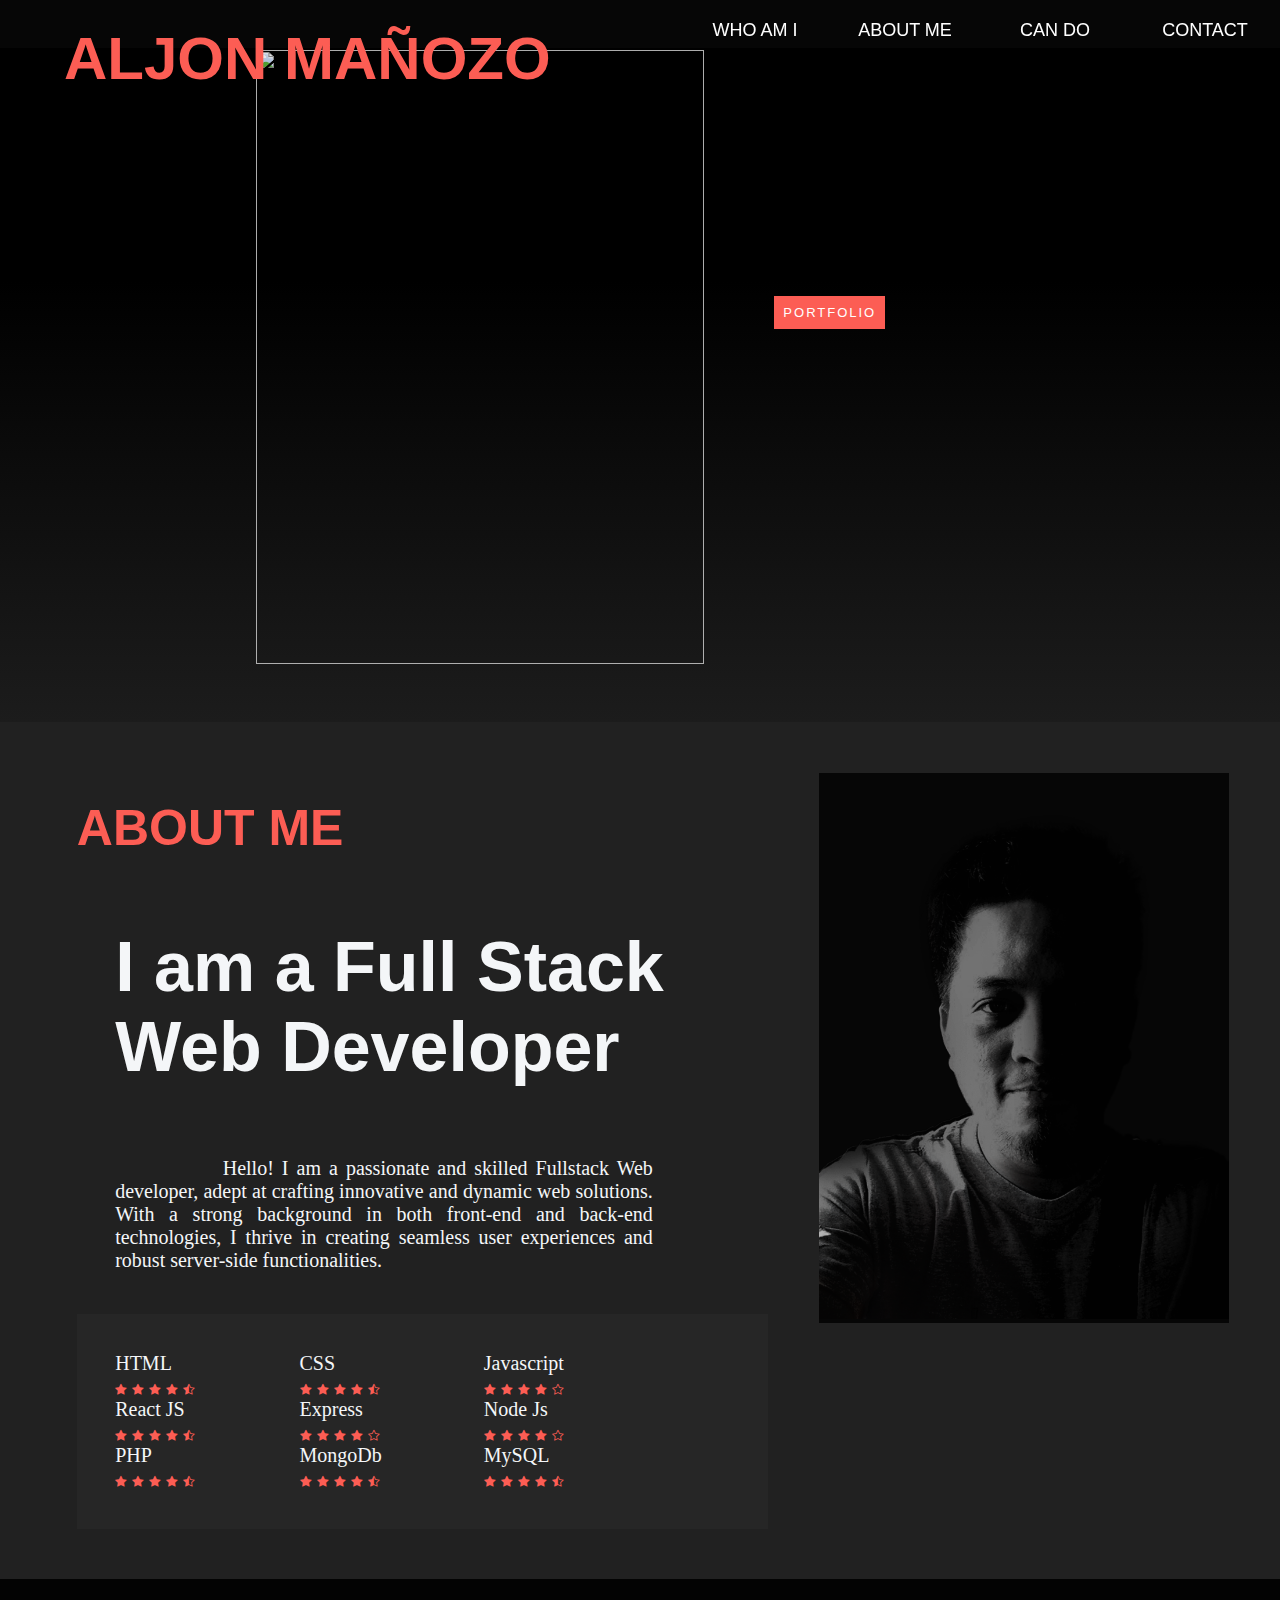
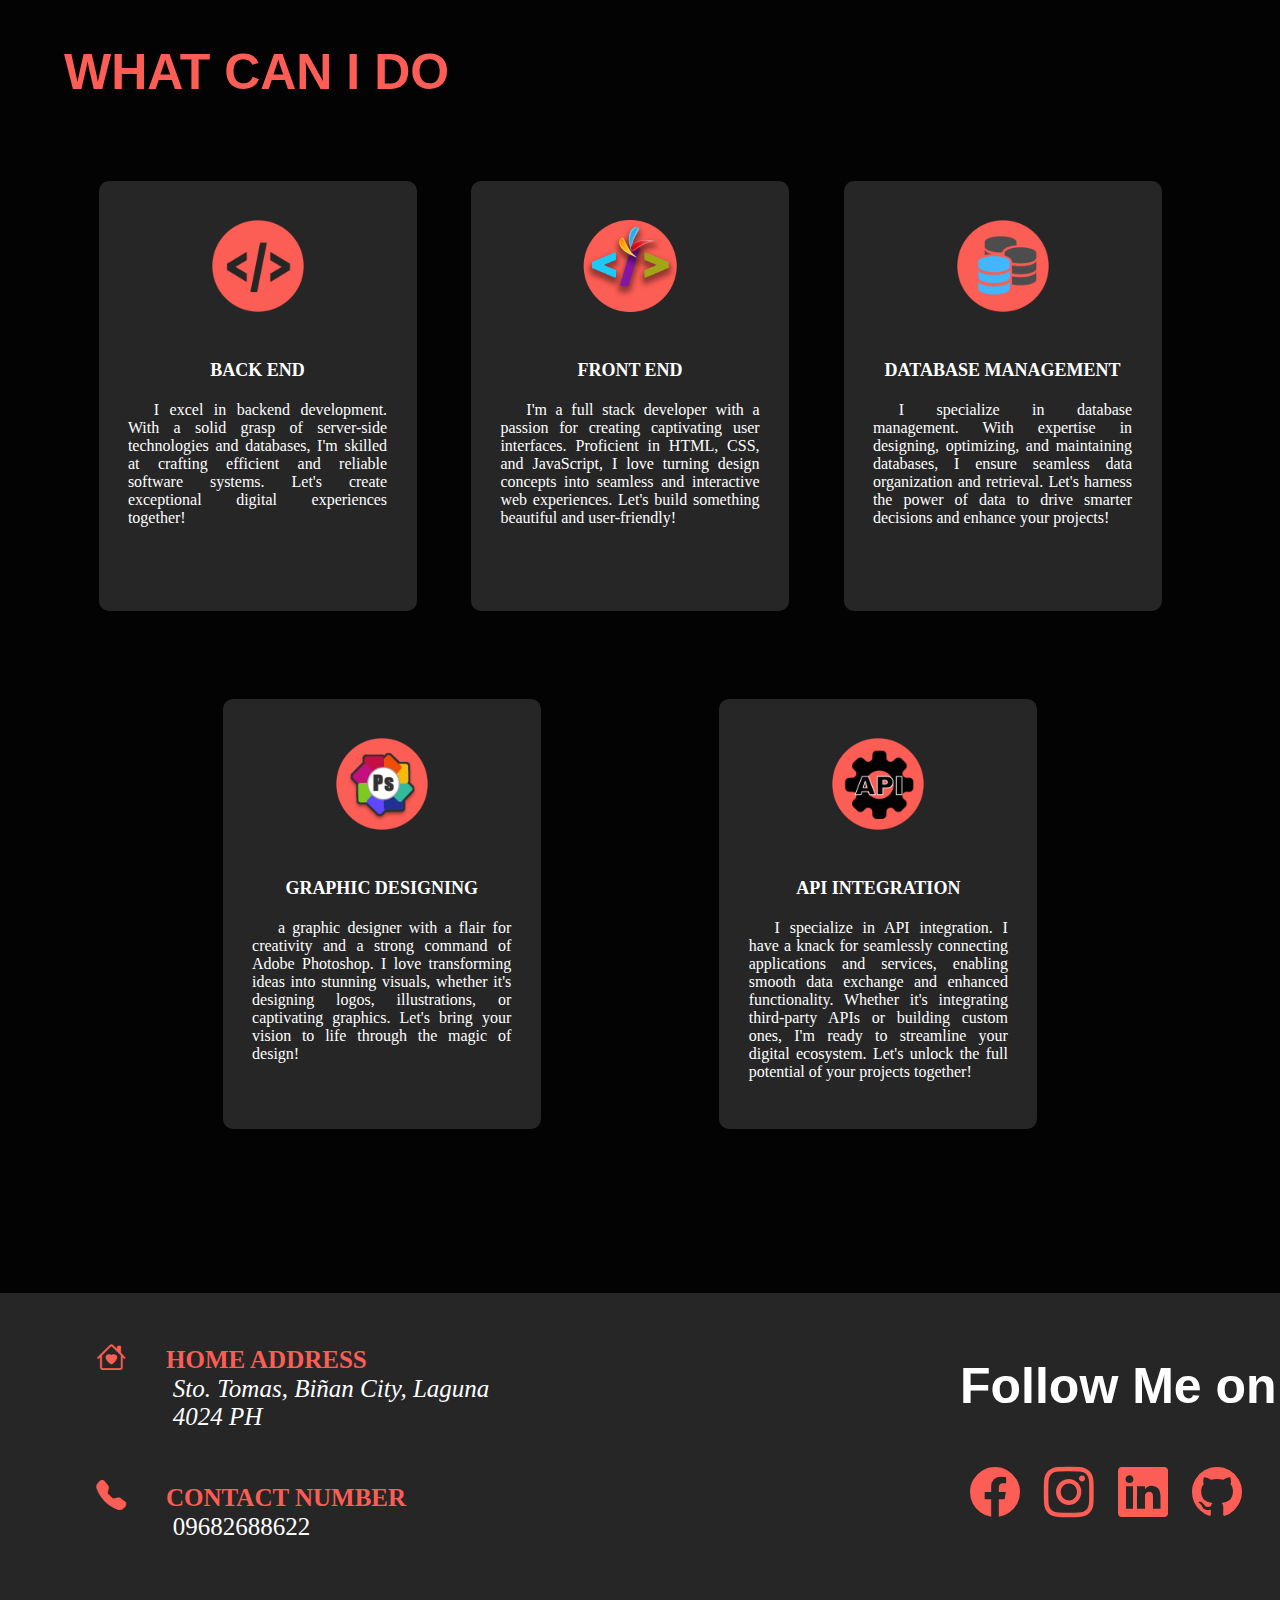
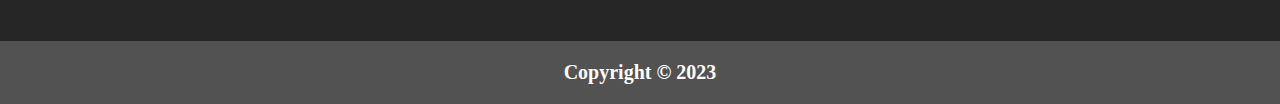
==== index.html @ 03015ded "Update index.html" ====
<!DOCTYPE html>
<html lang="en">
<head>
    <meta charset="UTF-8">
    <meta name="viewport" content="width=device-width, initial-scale=1.0">
    <title>Aljon Mañozo</title>
    <link rel="stylesheet" href="./css/styles.css">
    <link rel="stylesheet" href="./css/styles2.css">
    <link href="https://cdn.jsdelivr.net/npm/bootstrap@5.3.1/dist/css/bootstrap.min.css" rel="stylesheet" integrity="sha384-4bw+/aepP/YC94hEpVNVgiZdgIC5+VKNBQNGCHeKRQN+PtmoHDEXuppvnDJzQIu9" crossorigin="anonymous">
   <link rel="stylesheet" href="https://cdn.jsdelivr.net/npm/bootstrap-icons@1.10.5/font/bootstrap-icons.css">
    

</head>
<body>
    <script src="https://cdn.jsdelivr.net/npm/bootstrap@5.3.1/dist/js/bootstrap.bundle.min.js" integrity="sha384-HwwvtgBNo3bZJJLYd8oVXjrBZt8cqVSpeBNS5n7C8IVInixGAoxmnlMuBnhbgrkm" crossorigin="anonymous"></script>

    <div class="Main">
        
        <header>
            <div class="TextLogo"><h1>ALJON MAÑOZO</h1></div>
            <div class="navlink"><a href="#Contact"><center>CONTACT</center></a></div>
            <div class="navlink"><a href="#Skills"><center>CAN DO</center></a></div>
            <div class="navlink"><a href="#AboutMe"><center>ABOUT ME</center></a></div>
            <div class="navlink"><a href="#Home"><center>WHO AM I</center></a></div>

        </header>
        <div class="ContentCon">

          <!----------------------------- HOME CONTENT---------------------------->
            <div id="Home" class="Content Box1">
                <div class="ProfilePic"><img src="./image/intro.png" alt=""></div>
                <div class="GreetingBox">
                    <div class="GreetContent">
                        <div class="greet">YOW! I AM</div>
                        <div class="name">ALJON</div>
                        <div class="profession"><strong>FULL STACK</strong> <br>WEB DEVELOPER</div>
                        <div class="PortfolioBut"><a href="#" ><center>PORTFOLIO</center></a></div>
                    </div>
                </div>

            </div>
            <!----------------------------- ABOUT CONTENT---------------------------->
            <div id="AboutMe" class="Content Box2">
                <div class="AboutBox1">
                    <h2>ABOUT ME</h2>
                    <h3>I am a Full Stack <br> Web Developer</h3>
                    <p>
                        Hello! I am a passionate and skilled Fullstack Web developer, adept at crafting innovative and dynamic web solutions. 
                        With a strong background in both front-end and back-end technologies, I thrive in creating seamless user experiences 
                        and robust server-side functionalities.
                        <br><br>
                    </p>
                    <div class="SkillRatings">
                        <div class="SkillBox">
                            <div class="SkillName">HTML</div>
                            <div class="SkillRate">
                                <i class="bi bi-star-fill"></i>
                                <i class="bi bi-star-fill"></i>
                                <i class="bi bi-star-fill"></i>
                                <i class="bi bi-star-fill"></i>
                                <i class="bi bi-star-half"></i>
                            </div>
                        </div>
                        <div class="SkillBox">
                            <div class="SkillName">CSS</div>
                            <div class="SkillRate">
                                <i class="bi bi-star-fill"></i>
                                <i class="bi bi-star-fill"></i>
                                <i class="bi bi-star-fill"></i>
                                <i class="bi bi-star-fill"></i>
                                <i class="bi bi-star-half"></i>
                            </div>
                        </div>
                        <div class="SkillBox">
                            <div class="SkillName">Javascript</div>
                            <div class="SkillRate">
                                <i class="bi bi-star-fill"></i>
                                <i class="bi bi-star-fill"></i>
                                <i class="bi bi-star-fill"></i>
                                <i class="bi bi-star-fill"></i>
                                <i class="bi bi-star"></i>
                            </div>
                        </div>
                        <div class="SkillBox">
                            <div class="SkillName">React JS</div>
                            <div class="SkillRate">
                                <i class="bi bi-star-fill"></i>
                                <i class="bi bi-star-fill"></i>
                                <i class="bi bi-star-fill"></i>
                                <i class="bi bi-star-fill"></i>
                                <i class="bi bi-star-half"></i>
                            </div>
                        </div>
                        <div class="SkillBox">
                            <div class="SkillName">Express</div>
                            <div class="SkillRate">
                                <i class="bi bi-star-fill"></i>
                                <i class="bi bi-star-fill"></i>
                                <i class="bi bi-star-fill"></i>
                                <i class="bi bi-star-fill"></i>
                                <i class="bi bi-star"></i>
                            </div>
                        </div>
                        <div class="SkillBox">
                            <div class="SkillName">Node Js</div>
                            <div class="SkillRate">
                                <i class="bi bi-star-fill"></i>
                                <i class="bi bi-star-fill"></i>
                                <i class="bi bi-star-fill"></i>
                                <i class="bi bi-star-fill"></i>
                                <i class="bi bi-star"></i>
                            </div>
                        </div>
                        <div class="SkillBox">
                            <div class="SkillName">PHP</div>
                            <div class="SkillRate">
                                <i class="bi bi-star-fill"></i>
                                <i class="bi bi-star-fill"></i>
                                <i class="bi bi-star-fill"></i>
                                <i class="bi bi-star-fill"></i>
                                <i class="bi bi-star-half"></i>
                            </div>
                        </div>
                        <div class="SkillBox">
                            <div class="SkillName">MongoDb</div>
                            <div class="SkillRate">
                                <i class="bi bi-star-fill"></i>
                                <i class="bi bi-star-fill"></i>
                                <i class="bi bi-star-fill"></i>
                                <i class="bi bi-star-fill"></i>
                                <i class="bi bi-star-half"></i>
                            </div>
                        </div>
                        <div class="SkillBox">
                            <div class="SkillName">MySQL</div>
                            <div class="SkillRate">
                                <i class="bi bi-star-fill"></i>
                                <i class="bi bi-star-fill"></i>
                                <i class="bi bi-star-fill"></i>
                                <i class="bi bi-star-fill"></i>
                                <i class="bi bi-star-half"></i>
                            </div>
                        </div>

                    </div>
                </div>

           <!----------------------------- ABOUT PHOTO CONTENT---------------------------->
                <div class="AboutBox2">
                    <div class="AboutPhoto">
                        <img src="./image/Profile3.png" alt="">

                    </div>
                </div>
           <!-----------------------------CAN DO CONTENT---------------------------->
            </div>
            <div id="Skills" class="Content Box3">
              <div class="ConLabel"><h2>WHAT CAN I DO</h2></div>
                <div class="CanDoMainBox">
                   
                    <div class="CanDoContent">

                        <div class="CanDoBox hover-rotate"> 
                            
                            <div class="CanDoImage">
                               <center><img src="./image/DevLogo.png" alt=""></center>
                            </div>
                            <div class="CanDoDescription">
                                <div class="Legend"><center>BACK END</center></div>
                                <p> I excel in backend development. With a solid grasp of 
                                    server-side technologies and databases, I'm skilled at crafting efficient and reliable 
                                    software systems. Let's create exceptional digital experiences together!
                                </p>
                            </div>
                        </div>
                       
                        
                        <div class="CanDoBox hover-rotate"> 
                            
                            <div class="CanDoImage">
                               <center><img src="./image/DesignLogo.png" alt=""></center>
                            </div>
                            <div class="CanDoDescription">
                                <div class="Legend"><center>FRONT END</center></div>
                                <p>I'm a full stack developer with a passion for 
                                    creating captivating user interfaces. Proficient in HTML, CSS, and JavaScript, 
                                    I love turning design concepts into seamless and interactive web experiences. 
                                    Let's build something beautiful and user-friendly! 
                                </p>
                            </div>
                        </div>

                        
                        <div class="CanDoBox hover-rotate"> 
                            
                            <div class="CanDoImage">
                               <center><img src="./image/DatabaseLogo.png" alt=""></center>
                            </div>
                            <div class="CanDoDescription">
                                <div class="Legend"><center>DATABASE MANAGEMENT</center></div>
                                <p> I specialize in database management. With expertise in designing, 
                                    optimizing, and maintaining databases, I ensure seamless data organization 
                                    and retrieval. Let's harness the power of data to drive smarter decisions 
                                    and enhance your projects!
                                </p>
                            </div>
                        </div>
                        
                        <div class="CanDoBox hover-rotate"> 
                            
                            <div class="CanDoImage">
                               <center><img src="./image/GraphicLogo.png" alt=""></center>
                            </div>
                            <div class="CanDoDescription">
                                <div class="Legend"><center>GRAPHIC DESIGNING</center></div>
                                <p>a graphic designer with a flair for creativity and a strong command 
                                    of Adobe Photoshop. I love transforming ideas into stunning visuals, 
                                    whether it's designing logos, illustrations, or captivating graphics. 
                                    Let's bring your vision to life through the magic of design! 
                                </p>
                            </div>
                        </div>

                        
                        <div class="CanDoBox hover-rotate"> 
                            
                            <div class="CanDoImage">
                               <center><img src="./image/API-LOGO.png" alt=""></center>
                            </div>
                            <div class="CanDoDescription">
                                <div class="Legend"><center>API INTEGRATION</center></div>
                                <p>I specialize in API integration. I have a knack for seamlessly connecting 
                                    applications and services, enabling smooth data exchange and enhanced 
                                    functionality. Whether it's integrating third-party APIs or building 
                                    custom ones, I'm ready to streamline your digital ecosystem. Let's unlock 
                                    the full potential of your projects together!
                                </p>
                            </div>
                        </div>
                    
                    </div>
                </div>

            </div>


         <!----------------------------- CONTACT CONTENT---------------------------->
            <div id="Contact" class="Content Box4">
                <div class="ContactBox1">
                    <div class="ContactAddBox">
                        <div class="HomeAddBox">
                            <div class="HomeIcon"><i class="bi bi-house-heart"></i><strong>HOME ADDRESS</strong></div>
                            <div class="HomeDetails"><em>Sto. Tomas, Biñan City, Laguna  <br>4024 PH</em></div>
                    
                        </div>
                        <div class="ContactNumBox">
                            <div class="NumIcon"><i class="bi bi-telephone-fill"></i><strong>CONTACT NUMBER</strong></div>
                            <div class="NumDetails">09682688622</div>
                        </div>
                    </div>

                </div>
                
                <div class="ContactBox2">
                    <div class="FollowBox"> <h3>Follow Me on </h3></div>
                    <div class="ContactLogoBox">  
                        <a href="#"><i class="conlogo bi bi-facebook"></i></a>
                        <a href="#"><i class="conlogo bi bi-instagram"></i></a>
                        <a href="#"><i class="conlogo bi bi-linkedin"></i></a>
                        <a href="#"><i class="conlogo bi bi-github"></i></a>
                    </div>  

                </div>

            </div>
           
        </div>


        <!---------------------------- FOOTER CONTENT--------------------------->
        <footer>
            <center>Copyright &copy 2023</center>
        </footer>
    </div>


    
</body>
</html>
---- css/styles.css ----
:root{
    --darkblack: #060606;
    --black: #212121;
    --darkgray: #525252;
    --blue: #0a6aba;
    --blue2: #208dfb;
    --redorange: #FC5D54;
}
body{
    margin: 0;
}
.Main{
    margin: 0;
}

/* navigation Here */

@media screen and (max-width: 1500px){
    
    .navlink a {
        font-size: 18px !important;
    }
}


@media screen and (max-width: 800px){
    
    .TextLogo p{
        margin-top: 15% !important;
}
    .TextLogo{
        font-size: 20px !important;
    } 
    .navlink{
        width: 100px !important;
    }
    .navlink a {
        font-size: 14px !important;
    }
}
header{
    background-color: var(--darkblack);
    width: 100%;
    height: 3.5vw;
    position: fixed;
    min-height: 48px;
    z-index: 1
}

.navlink{
    float: right;
    width: 150px;
    margin-top: 20px;
}
.navlink a{
    font-size: 1vw;
    text-decoration: none;
    color: white;
    font-family: 'Franklin Gothic Medium', 'Arial Narrow', Arial, sans-serif;
}
.navlink a:hover{
    color: var(--redorange);
}

.TextLogo{
    float: left;
    color: var(--redorange);
    font-family: 'Franklin Gothic Medium', 'Arial Narrow', Arial, sans-serif;
    height: 100%;
    margin-left: 5%;
    font-size: 30px;
}

.TextLogo h1{
    margin-top: 5%;
}



/* Content Here*/
.ContentCon{
    float: left;
    flex-direction: column;
    width: 100%;
    background-color: var(--black);

}
.Content{
    float:left;
    width: 100%;
}


/* Box1 */

@media screen and (max-width: 1500px) {
    
    .PortfolioBut center {
        font-size: 13px;
    }    
    .Box1{
        padding-top: 50px !important;

    }
   
}


@media screen and (max-width: 600px) {
    
    .Box1{
        padding-top: 50px !important;

    }
   
    .PortfolioBut center {
        width: 70px !important;
        height: 10px;
        font-size: 10px;
    }    
    
    .PortfolioBut {
    }
}
.Box1{
    padding-top: 80px;
    display: flex;
    height: 52.5vw; 
    background: rgb(0,0,0);
    background: linear-gradient(0deg, rgba(0,0,0,1) 0%, 
                                    rgba(28,28,28,1) 0%, 
                                    rgba(0,0,0,1) 61%);
}
.ProfilePic{
    flex: 2;
}
.ProfilePic img{
    width: 35vw;
    height: 48vw;
    margin-left: 50% !important;
    opacity: 90%;
}

.GreetingBox{
    flex: 2;
    top: 38%;
    margin-left: 20%;
}
.GreetContent{
    height: 100%;
    padding-top: 30%;
}
greet{
    font-size: 4vw;  
}
greet, name, profession{
    color:white;   
    font-family: 'Franklin Gothic Medium', 'Arial Narrow', Arial, sans-serif;
}

profession{
    color: gray;
    display: block;
    font-size: 3vw;   
}
profession strong{
    color: var(--redorange);
    font-size: 4vw;   
}
name{
    display: block;
    letter-spacing: 5px;
    font-size: 6vw;  
}

.PortfolioBut {
    min-width: 100px;
    height: 10%;
    min-height: 30px;
    max-height: 60px;
    float: left;
    margin-top:4%;
    margin-left: 0.5vw;
    font-size: 1vw;
}

.PortfolioBut center{
    padding: 0.7vw;
    background-color: var(--redorange);
    color: white;
    letter-spacing: 2px;
    font-family: 'Franklin Gothic Medium', 'Arial Narrow', Arial, sans-serif;
}
.PortfolioBut a{
    text-decoration: none;
}
.PortfolioBut center:hover{
    background-color: gray;
}

.PortfolioBut center{
    
}
---- css/styles2.css ----
:root{
    --darkerblack: #030303;
    --darkblack: #060606;
    --black: #212121;
    --black2: rgb(38,38,38);
    --darkgray: #525252;
    --blue: #0a6aba;
    --blue2: #208dfb;
    --redorange: #FC5D54;
}

/* Box2 */

.Box2{
    background-color: var(--black);
    width: 100%;
    display: flex;
    color: #f4f6f8;
    padding-bottom: 50px;
    /* #556271 */
}


.AboutBox1{
    width: 60%;
    font-size: 20px;
}
.AboutBox1 h2{
    margin-left: 10%;
    margin-top: 10%;
    font-size: 50px;
    font-family: Impact, Haettenschweiler, 'Arial Narrow Bold', sans-serif;
    color: var(--redorange);
}
.AboutBox1 h3{
    font-size: 70px;
    margin-left: 15%;
    font-family: Impact, Haettenschweiler, 'Arial Narrow Bold', sans-serif;
}
.AboutBox1 p{
    width: 70%;
    margin: 1.5vw 15%;
    text-align: justify;
    text-justify: inter-word;
    text-indent: 20%;
}
.AboutBox2{
    width: 40%;
}
.AboutPhoto{
    background-color: var(--darkblack);
    width: 80%;
    margin: 10% 10%;
}
.AboutPhoto img{
    width: 100%;
    opacity: 70%;
}

.bi{
    color: var(--redorange);
    font-size: 0.9vw;
}

.SkillRatings {
    background-color: var(--black2);
    width: 80%;
    padding: 5%;
    margin-left: 10%;
    display: flex;
    flex-wrap: wrap;
}
.SkillBox{
    width: 30%;
    
}

.SkillBox :hover, .SkillBox li:hover{
    color: var(--darkblack);
}









/* ---------------------------Box3--------------------------CAN DO CONTENT */
.Box3{
    width: 100%;
    /* background-color: white; */
    background-color: var(--darkerblack);
    padding-bottom: 5%;
}

.CanDoMainBox{
    display: flex;
    width: 90%;
    margin-left: 5%;
    flex-direction: column;
}
.CanDoContent{
    width: 100%;
    margin-bottom: 50px;
    display: flex !important;
    flex-wrap: wrap !important;
    justify-content: space-evenly;
       
}

.CanDoBox{
    /* background-color: #d9d7d6; */
    background-color: var(--black2);
    margin-right: 20px;
    width: 25%;
    height: 20%;
    min-height: 400px;
    margin-top: 3vw;
    margin-bottom: 50px;
    /* box-shadow: 1px 2px  25px var(--black); */
    border-radius: 10px;
    padding: 15px;
}

.ConLabel h2{   
    color: var(--redorange);
    font-family: Impact, Haettenschweiler, 'Arial Narrow Bold', sans-serif;
    font-size: 50px;
    margin-left: 5%;
    margin-top: 5%;
}
.CanDoImage img{
   width: 100px;
   margin-bottom: 20px;
   margin-top: 20px;
}

.CanDoDescription{
    width: 90%;
    color: white;
    text-align: justify;
    margin-left: 5%;
}
.CanDoDescription p{
    text-indent: 10%;
}
.Legend{
    width: 100%;
    font-size: large;
    font-weight: bolder;   
    margin-top: 20px; 
    margin-bottom: 20px; 
}


/*------------------ANIMATE ------------------------------- */
  
  .hover-rotate img {
    transition: all 0.3s;
    box-sizing: border-box;
  }
  
  .hover-rotate:hover img {
    transform: scale(1.3) rotate(360deg);
  }








.Box4{
    width: 100%;
    /* background-color: white; */
    background-color: var(--black2);
    padding-bottom: 100px;
    display: flex;
}



.ContactBox1{
    flex: 3;
    display: flex;
}
.ContactBox2{
    flex: 1;
}
.ContactLogoBox {
    transition: all 0.3s;

}

.ContactLogoBox a:hover i{
    color: white;
}

.FollowBox h3{
    color: white;
    font-family: Arial, Helvetica, sans-serif;
    font-size: 50px;
    margin-top: 20%;
}
.conlogo {
    font-size: 50px;
    margin: 10px;
}

.ContactAddBox {
    font-size: 25px;
    width: 100%; 
    float: left;
}

.HomeDetails, .NumDetails {
    color: white;
    margin-left: 16%;
}

.ContactNumBox, .HomeAddBox{
    width: 50%;
    margin-top: 5%;
    float: left;
    padding-left: 10%;
}
.HomeIcon, .NumIcon {
    color: var(--redorange);
}

.NumIcon i, .HomeIcon i{
    font-size: 30px;
    margin-right: 40px;
}
/* Footer Here*/


footer {
    width: 100%;
    padding: 20px 0;
    background-color: var(--darkgray);
    float: left;
    color: white;
    font-size: 20px;
    font-weight: bolder;

}
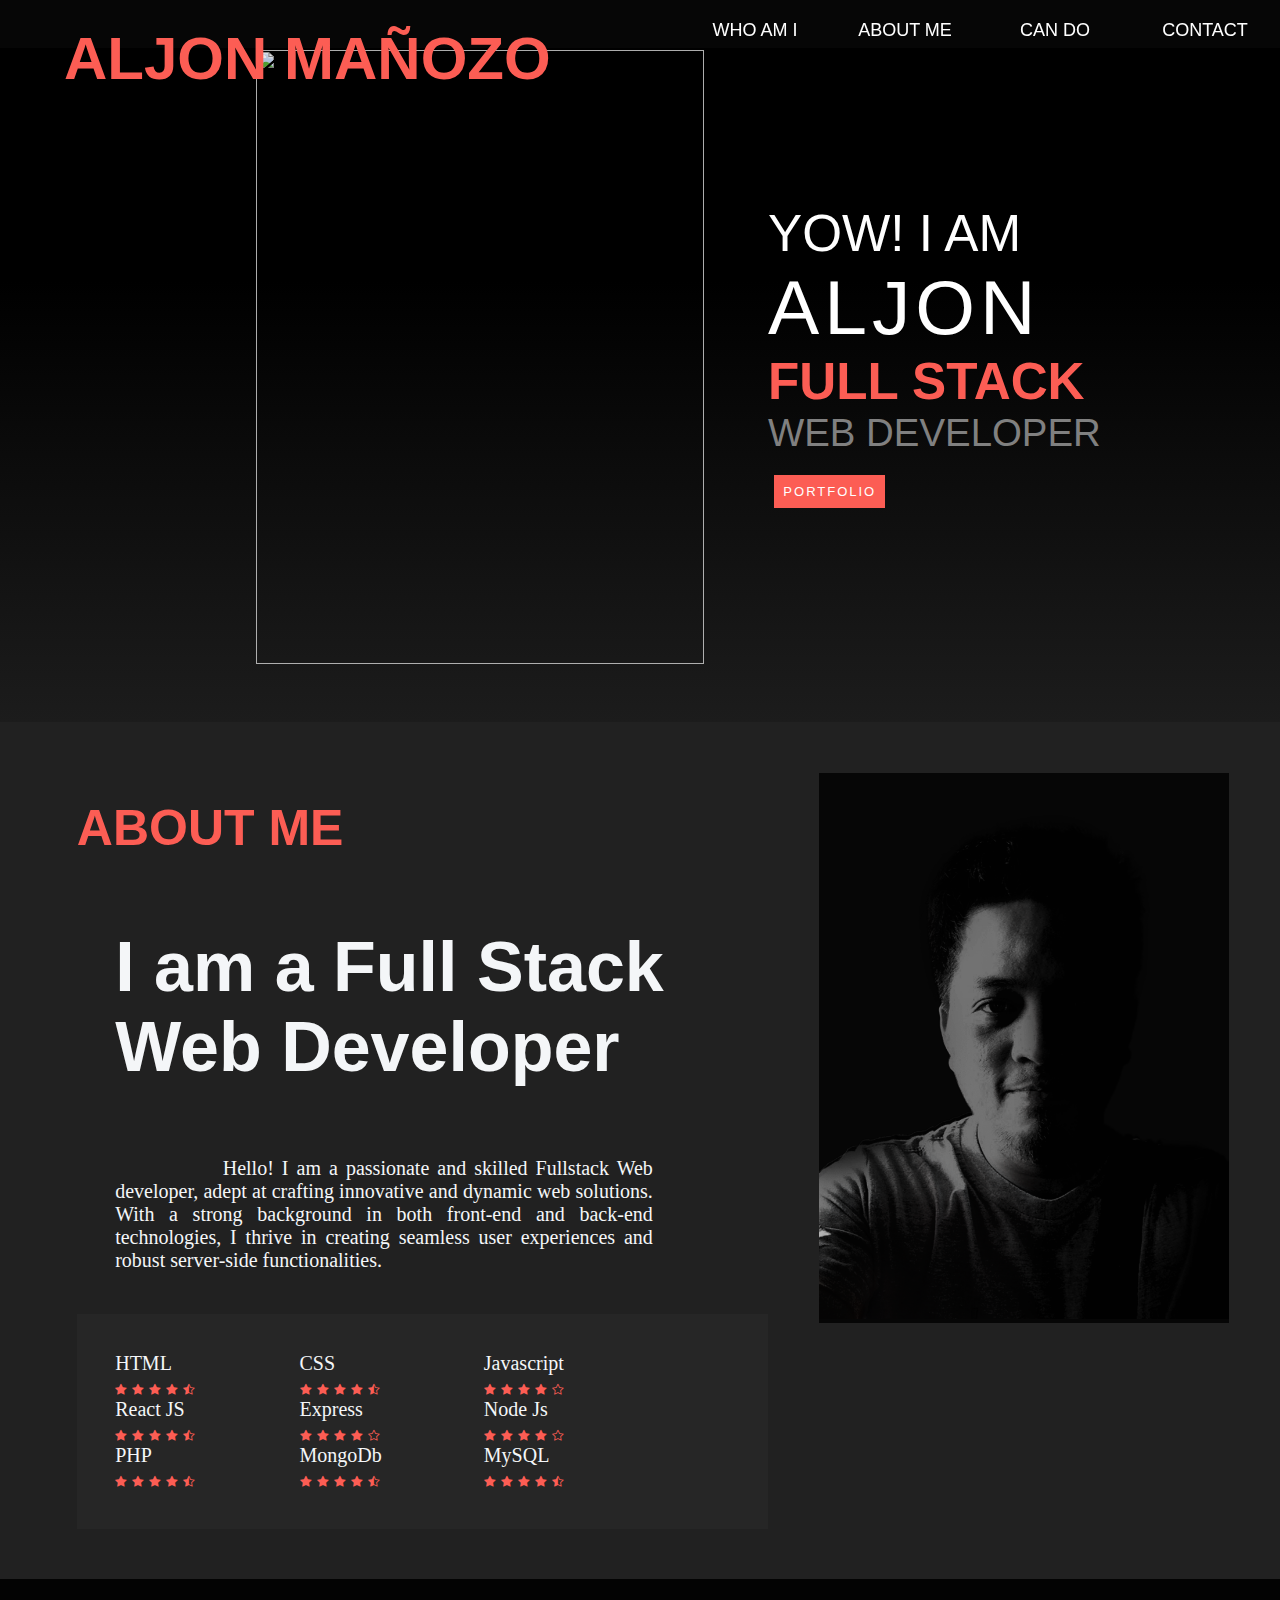
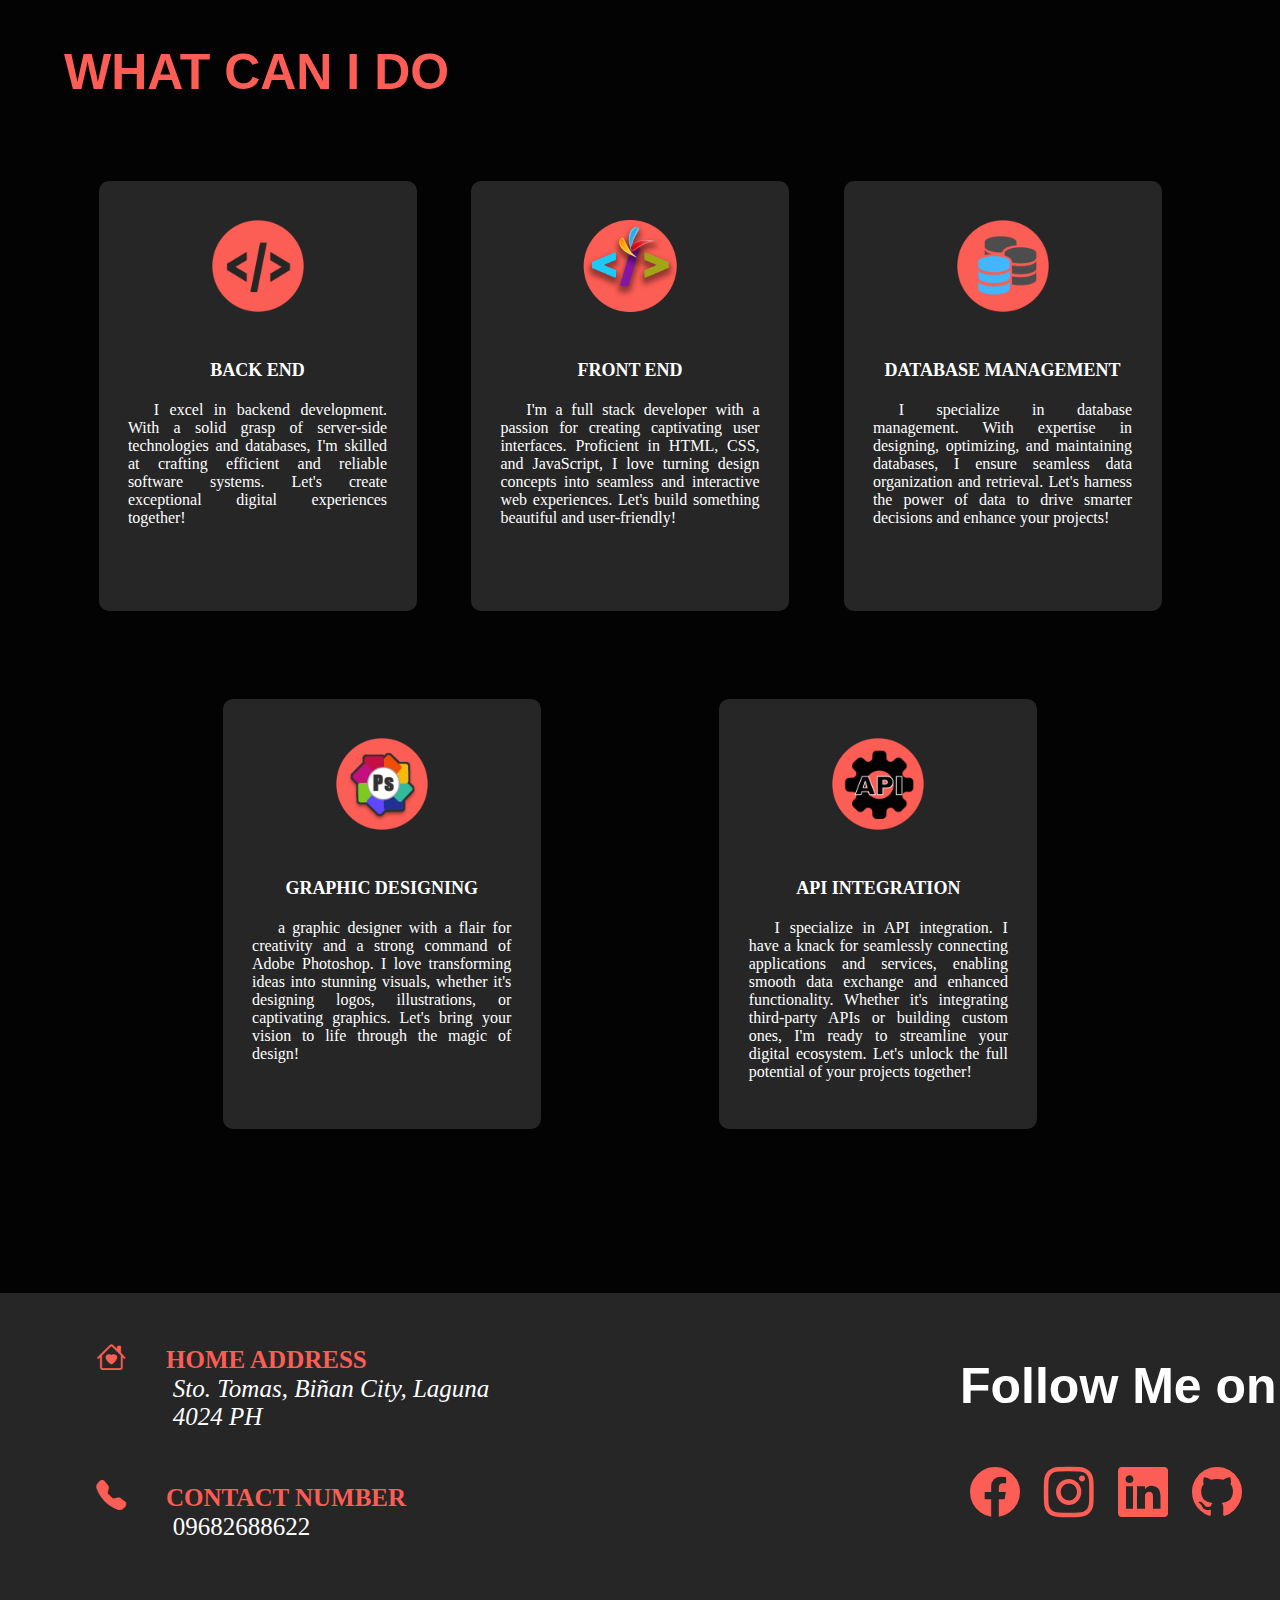
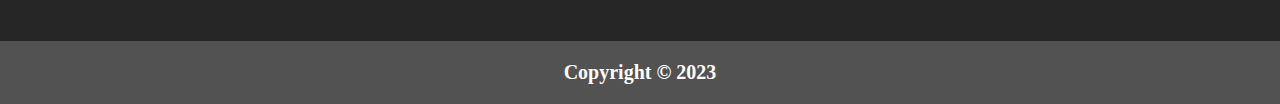
==== commit 8054dc47: "Update index.html" ====
--- a/index.html
+++ b/index.html
@@ -39,7 +39,7 @@
                 </div>
 
             </div>
-            <!----------------------------- ABOUT CONTENT---------------------------->
+            <!-- __________________________________ ABOUT CONTENT __________________________________ -->
             <div id="AboutMe" class="Content Box2">
                 <div class="AboutBox1">
                     <h2>ABOUT ME</h2>
@@ -145,14 +145,14 @@
                     </div>
                 </div>
 
-           <!----------------------------- ABOUT PHOTO CONTENT---------------------------->
+           <!-- __________________________________ ABOUT PHOTO CONTENT __________________________________ -->
                 <div class="AboutBox2">
                     <div class="AboutPhoto">
                         <img src="./image/Profile3.png" alt="">
 
                     </div>
                 </div>
-           <!-----------------------------CAN DO CONTENT---------------------------->
+           <!-- __________________________________ CAN DO CONTENT __________________________________ -->
             </div>
             <div id="Skills" class="Content Box3">
               <div class="ConLabel"><h2>WHAT CAN I DO</h2></div>
@@ -244,7 +244,7 @@
             </div>
 
 
-         <!----------------------------- CONTACT CONTENT---------------------------->
+         <!-- __________________________________ CONTACT CONTENT __________________________________ -->
             <div id="Contact" class="Content Box4">
                 <div class="ContactBox1">
                     <div class="ContactAddBox">
@@ -277,7 +277,7 @@
         </div>
 
 
-        <!---------------------------- FOOTER CONTENT--------------------------->
+        <!-- __________________________________ FOOTER CONTENT __________________________________ -->
         <footer>
             <center>Copyright &copy 2023</center>
         </footer>
--- a/css/styles.css
+++ b/css/styles.css
@@ -151,24 +151,24 @@
     height: 100%;
     padding-top: 30%;
 }
-greet{
+.greet{
     font-size: 4vw;  
 }
-greet, name, profession{
+.greet, .name, .profession{
     color:white;   
     font-family: 'Franklin Gothic Medium', 'Arial Narrow', Arial, sans-serif;
 }
 
-profession{
+.profession{
     color: gray;
     display: block;
     font-size: 3vw;   
 }
-profession strong{
+.profession strong{
     color: var(--redorange);
     font-size: 4vw;   
 }
-name{
+.name{
     display: block;
     letter-spacing: 5px;
     font-size: 6vw;  
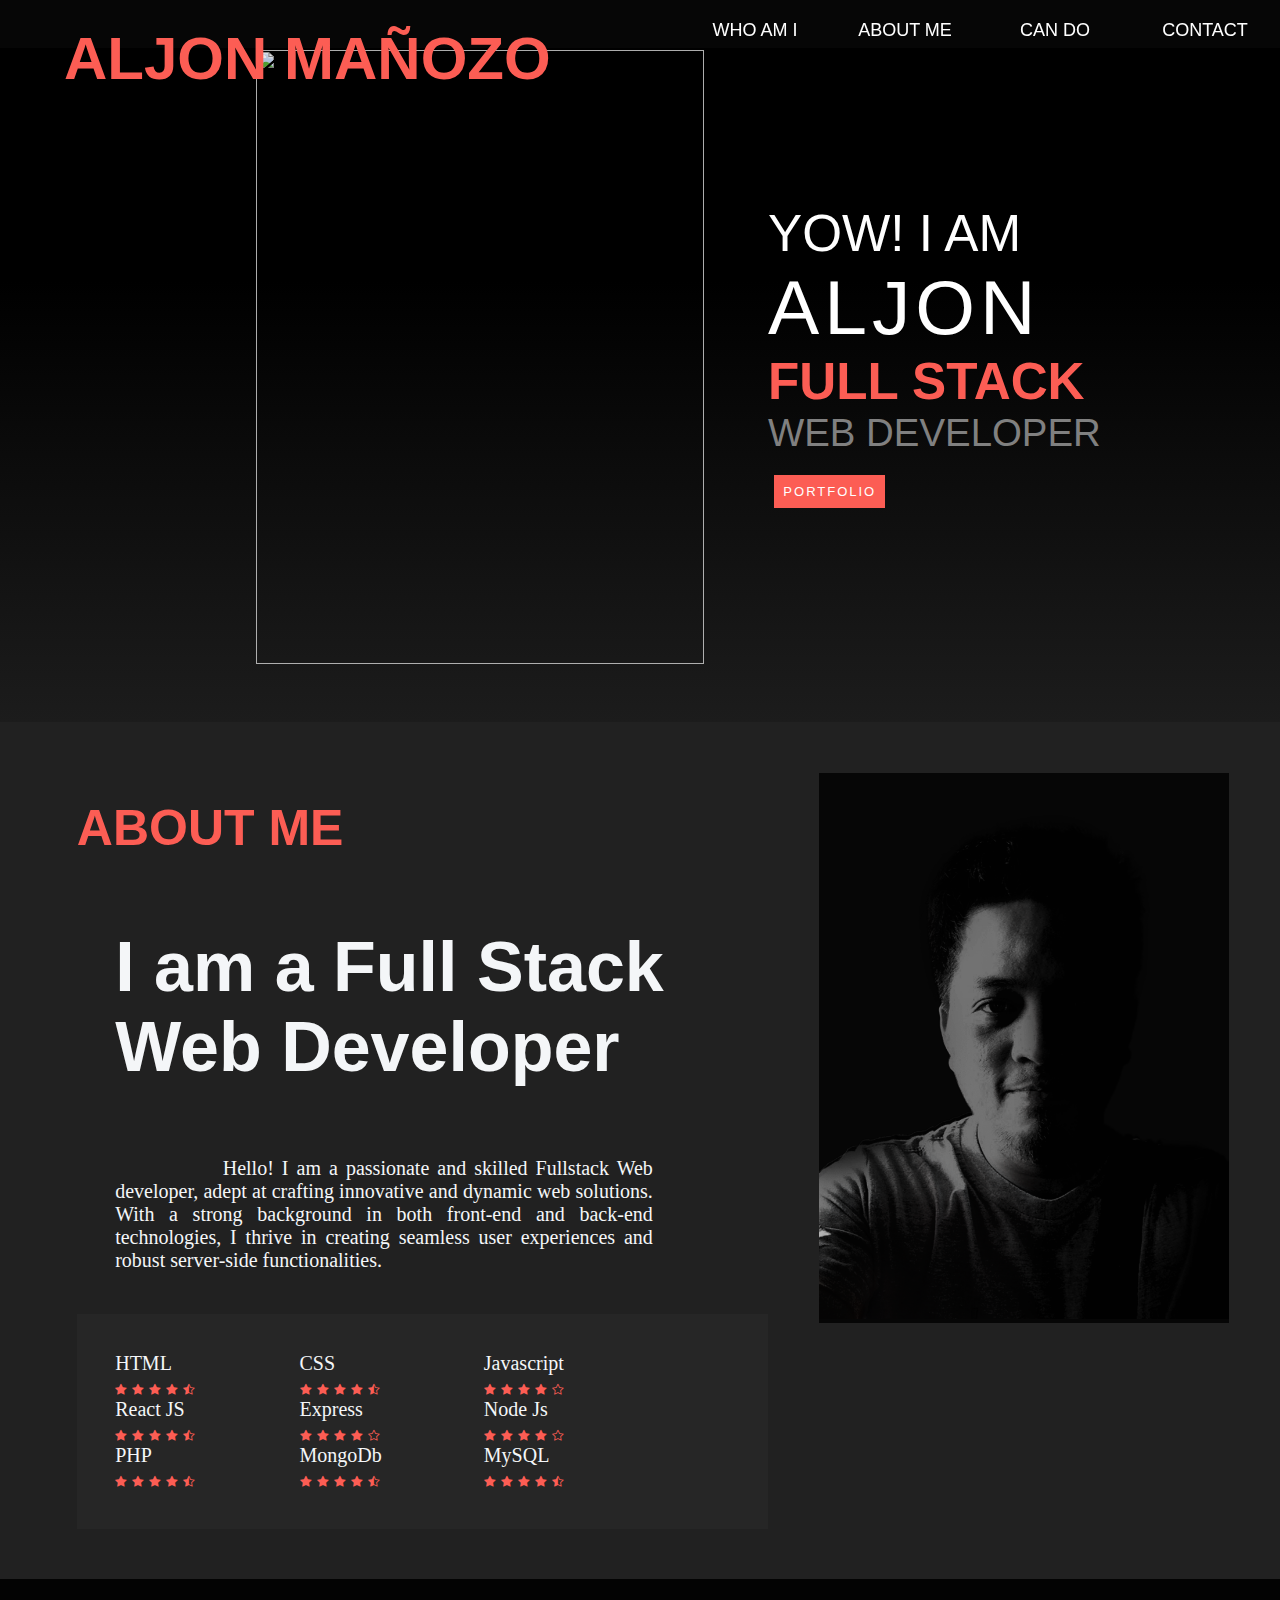
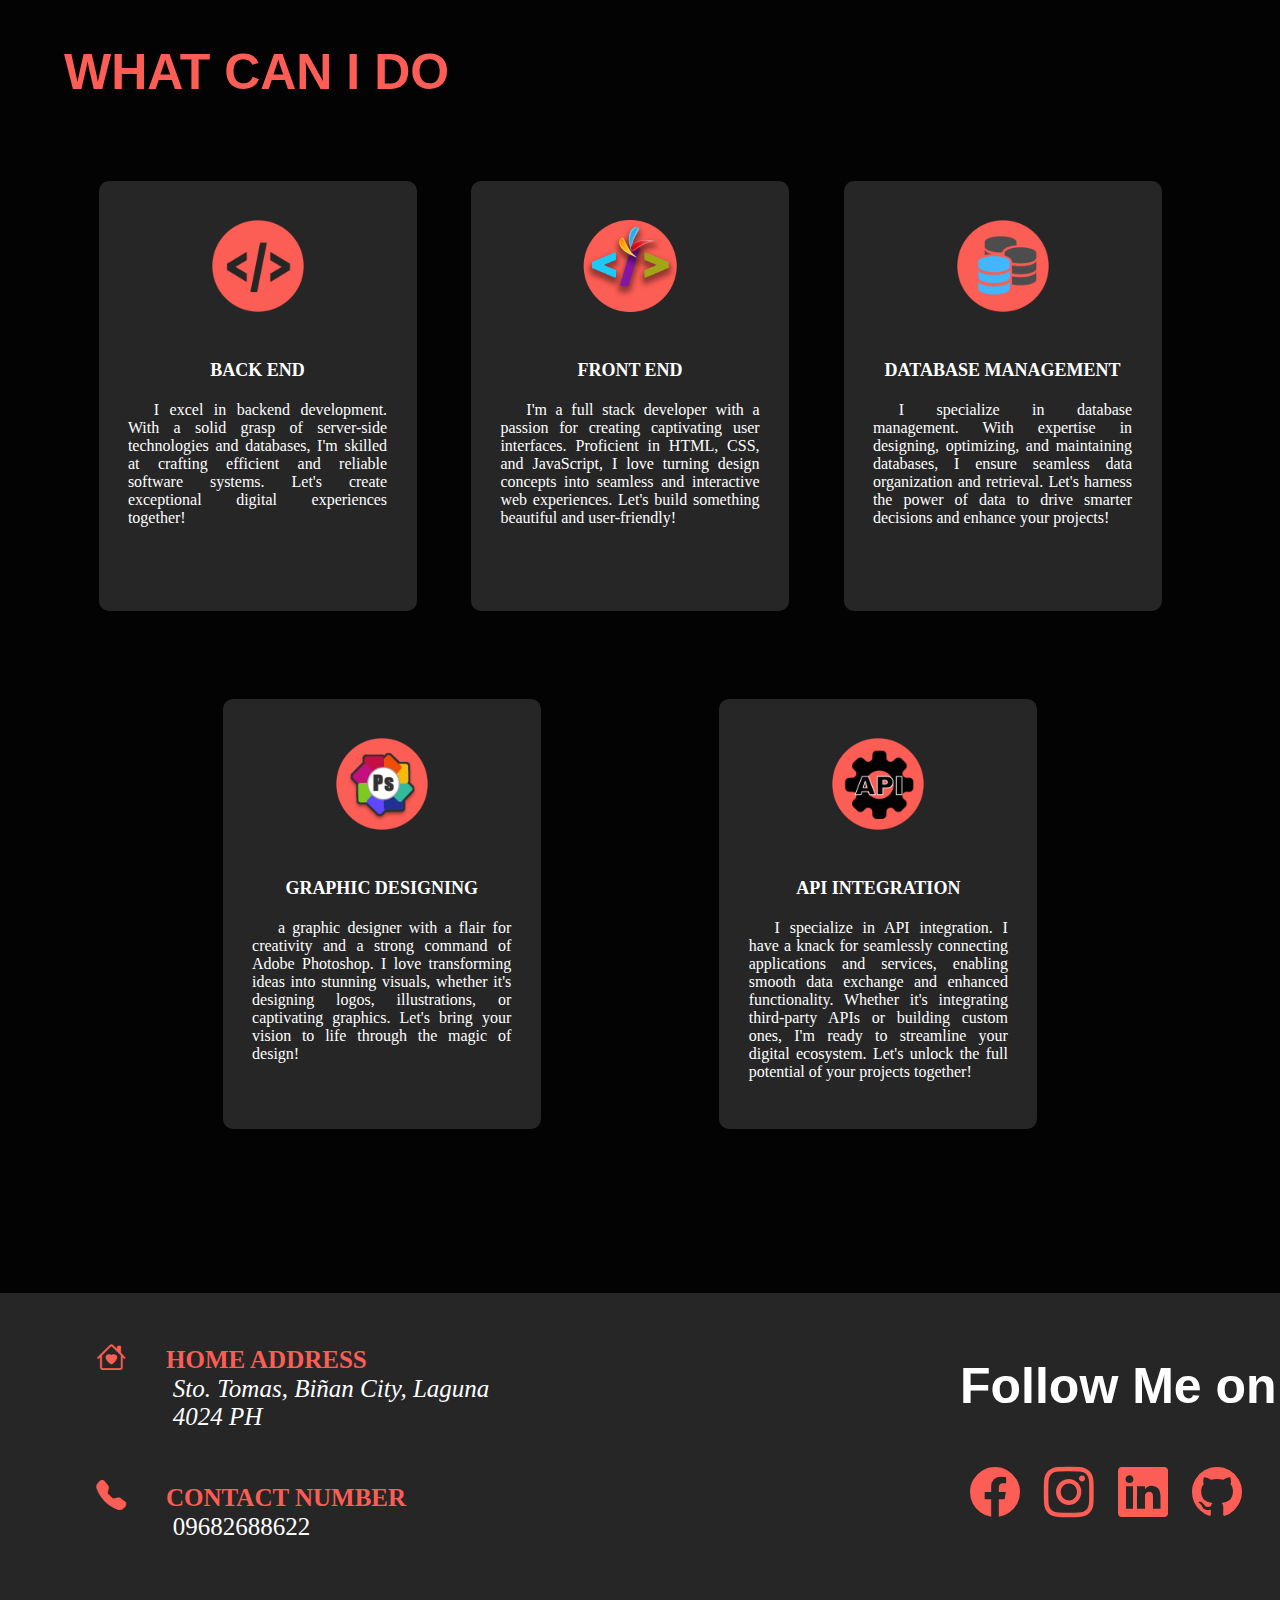
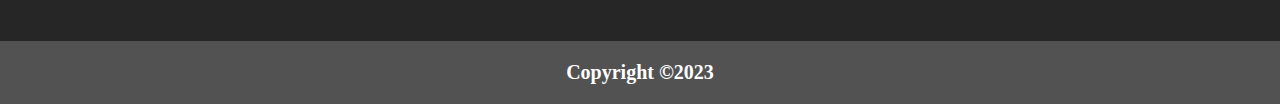
==== commit cd448b9a: "Update index.html" ====
--- a/index.html
+++ b/index.html
@@ -26,7 +26,7 @@
         </header>
         <div class="ContentCon">
 
-          <!----------------------------- HOME CONTENT---------------------------->
+          <!-- __________________________________ HOME CONTENT __________________________________ -->
             <div id="Home" class="Content Box1">
                 <div class="ProfilePic"><img src="./image/intro.png" alt=""></div>
                 <div class="GreetingBox">
@@ -279,7 +279,7 @@
 
         <!-- __________________________________ FOOTER CONTENT __________________________________ -->
         <footer>
-            <center>Copyright &copy 2023</center>
+            <center>Copyright &copy2023</center>
         </footer>
     </div>
 
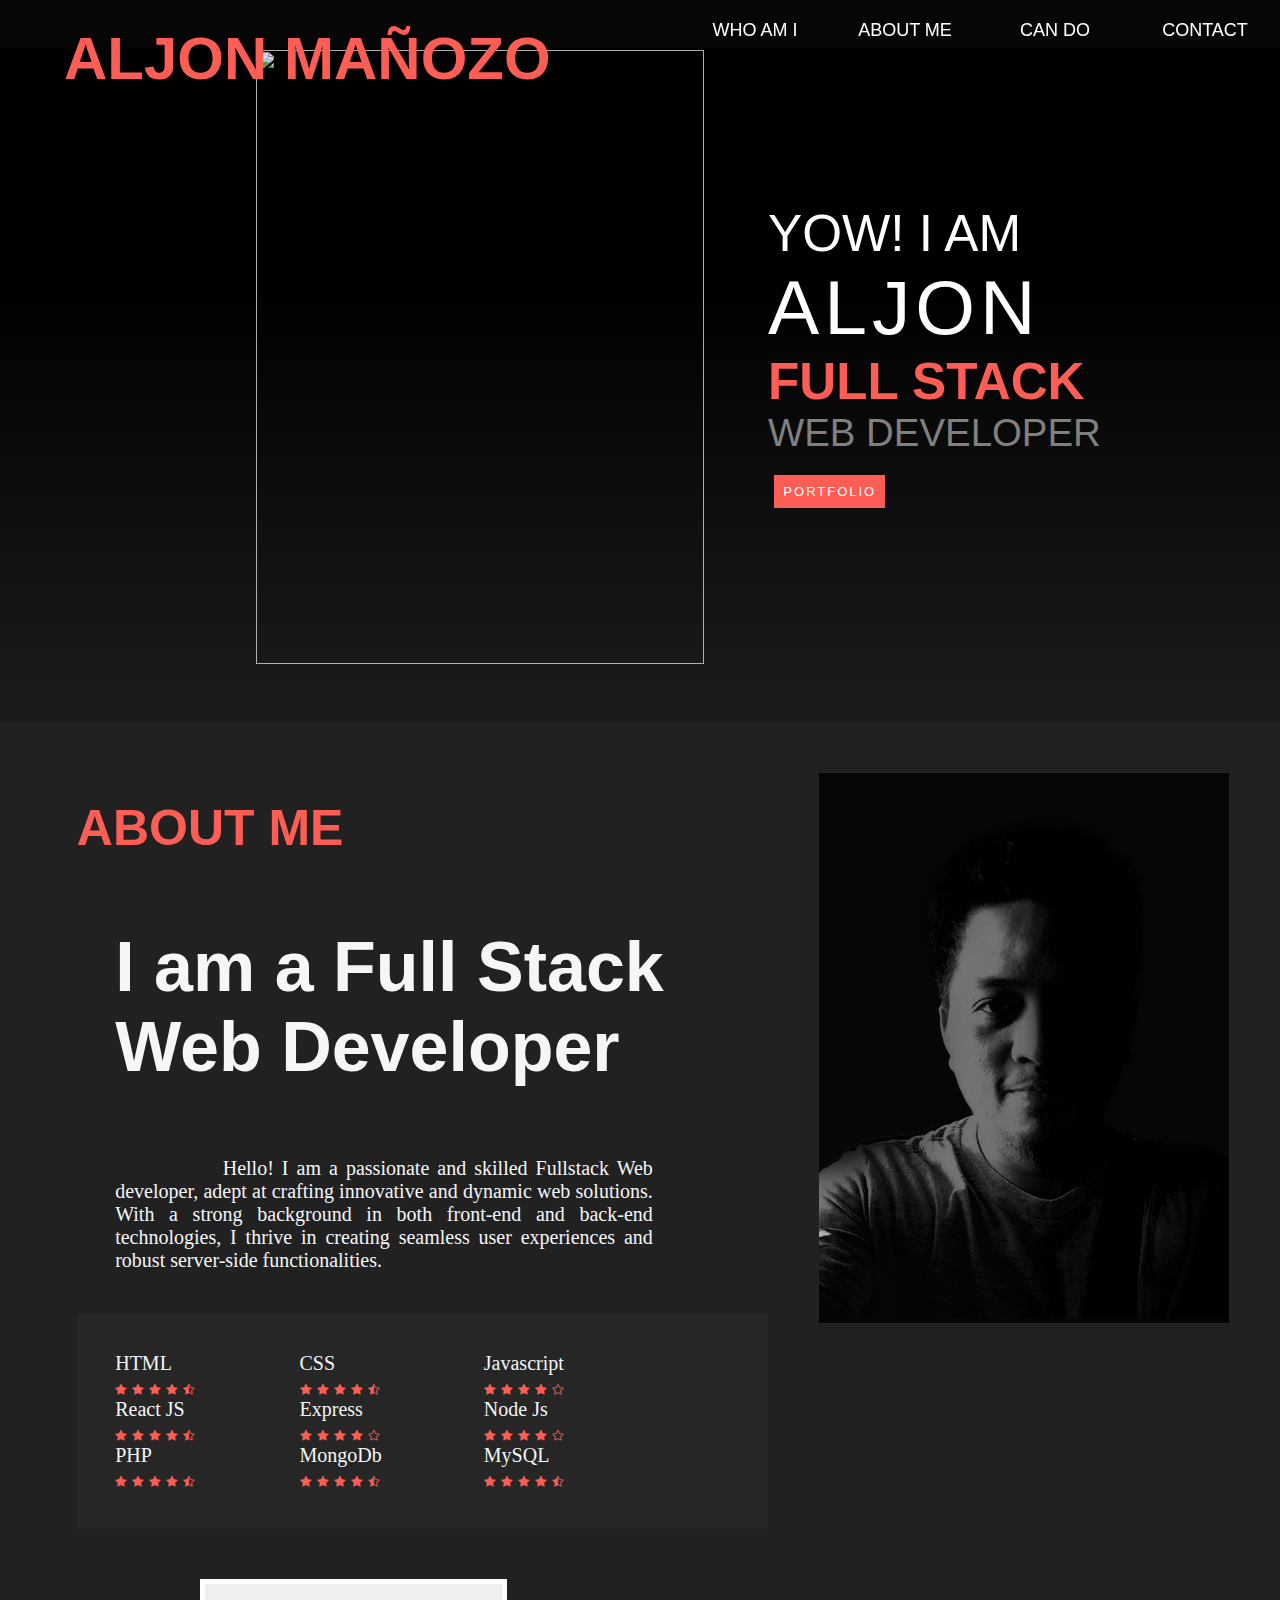
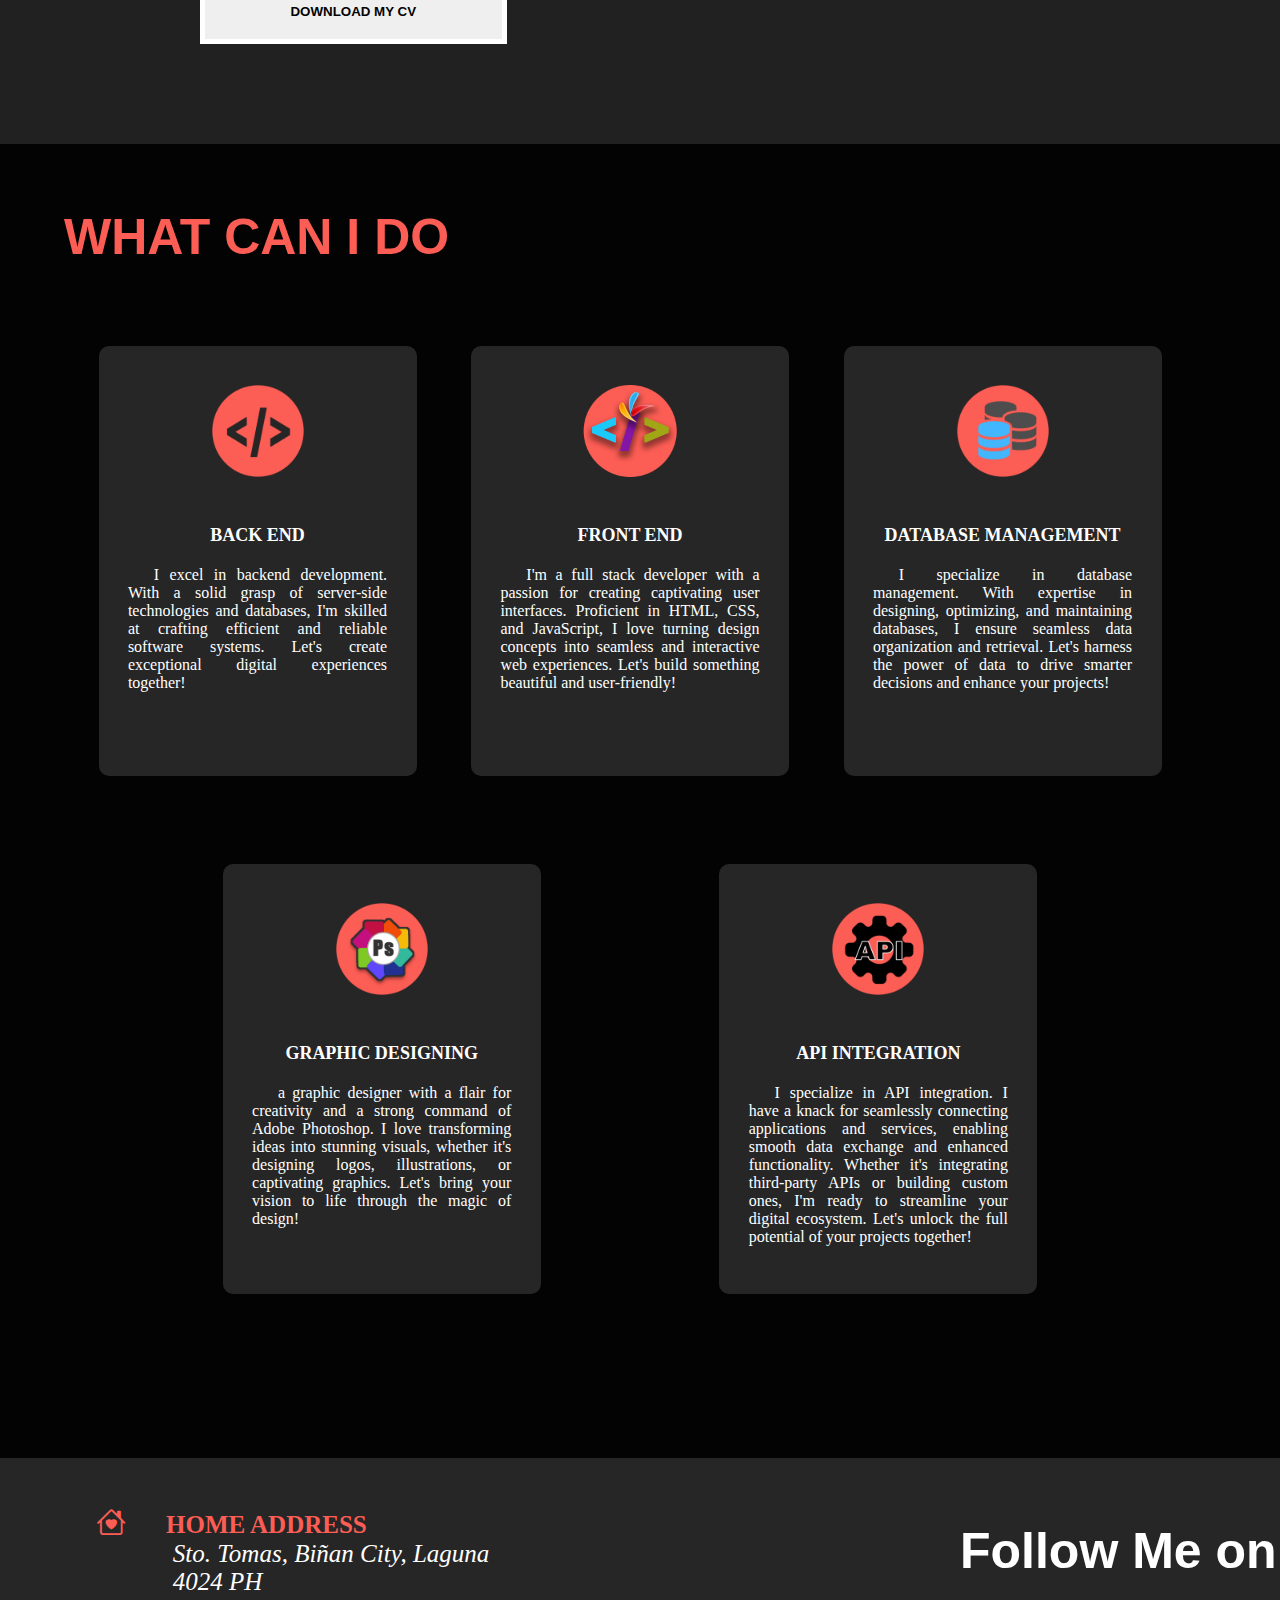
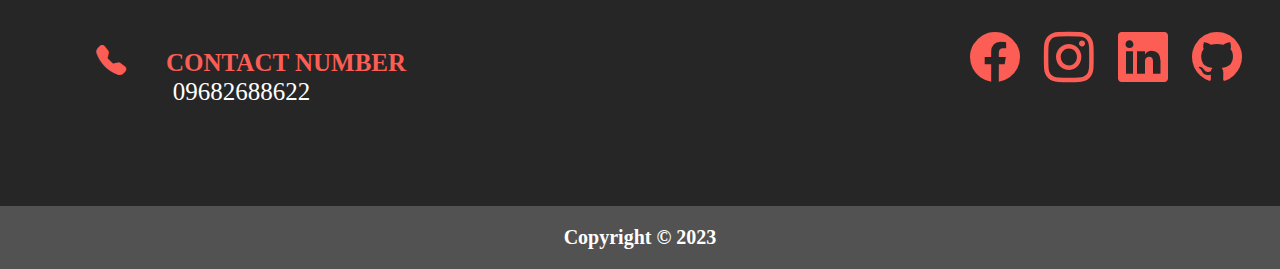
==== commit 0e03f5fd: "Update index.html" ====
--- a/index.html
+++ b/index.html
@@ -143,6 +143,7 @@
                         </div>
 
                     </div>
+                    <div class="DownloadCV"><button> DOWNLOAD MY CV</button></div>
                 </div>
 
            <!-- __________________________________ ABOUT PHOTO CONTENT __________________________________ -->
@@ -279,7 +280,7 @@
 
         <!-- __________________________________ FOOTER CONTENT __________________________________ -->
         <footer>
-            <center>Copyright &copy2023</center>
+            <center>Copyright &copy 2023</center>
         </footer>
     </div>
 
--- a/css/styles2.css
+++ b/css/styles2.css
@@ -81,8 +81,25 @@
 }
 
 
-
-
+.DownloadCV{
+    margin: 50px 10%;
+
+}
+.DownloadCV button {
+    width: 50%;
+    padding: 20px;
+    margin-left: 20%;
+    color:#030303;
+    font-weight: 700;
+    
+    border: 5px solid white;
+}
+
+.DownloadCV button:hover {
+    background: none !important;
+    border: 5px solid var(--redorange);
+    color: var(--redorange);
+}
 
 
 
@@ -249,4 +266,3 @@
     font-weight: bolder;
 
 }
-
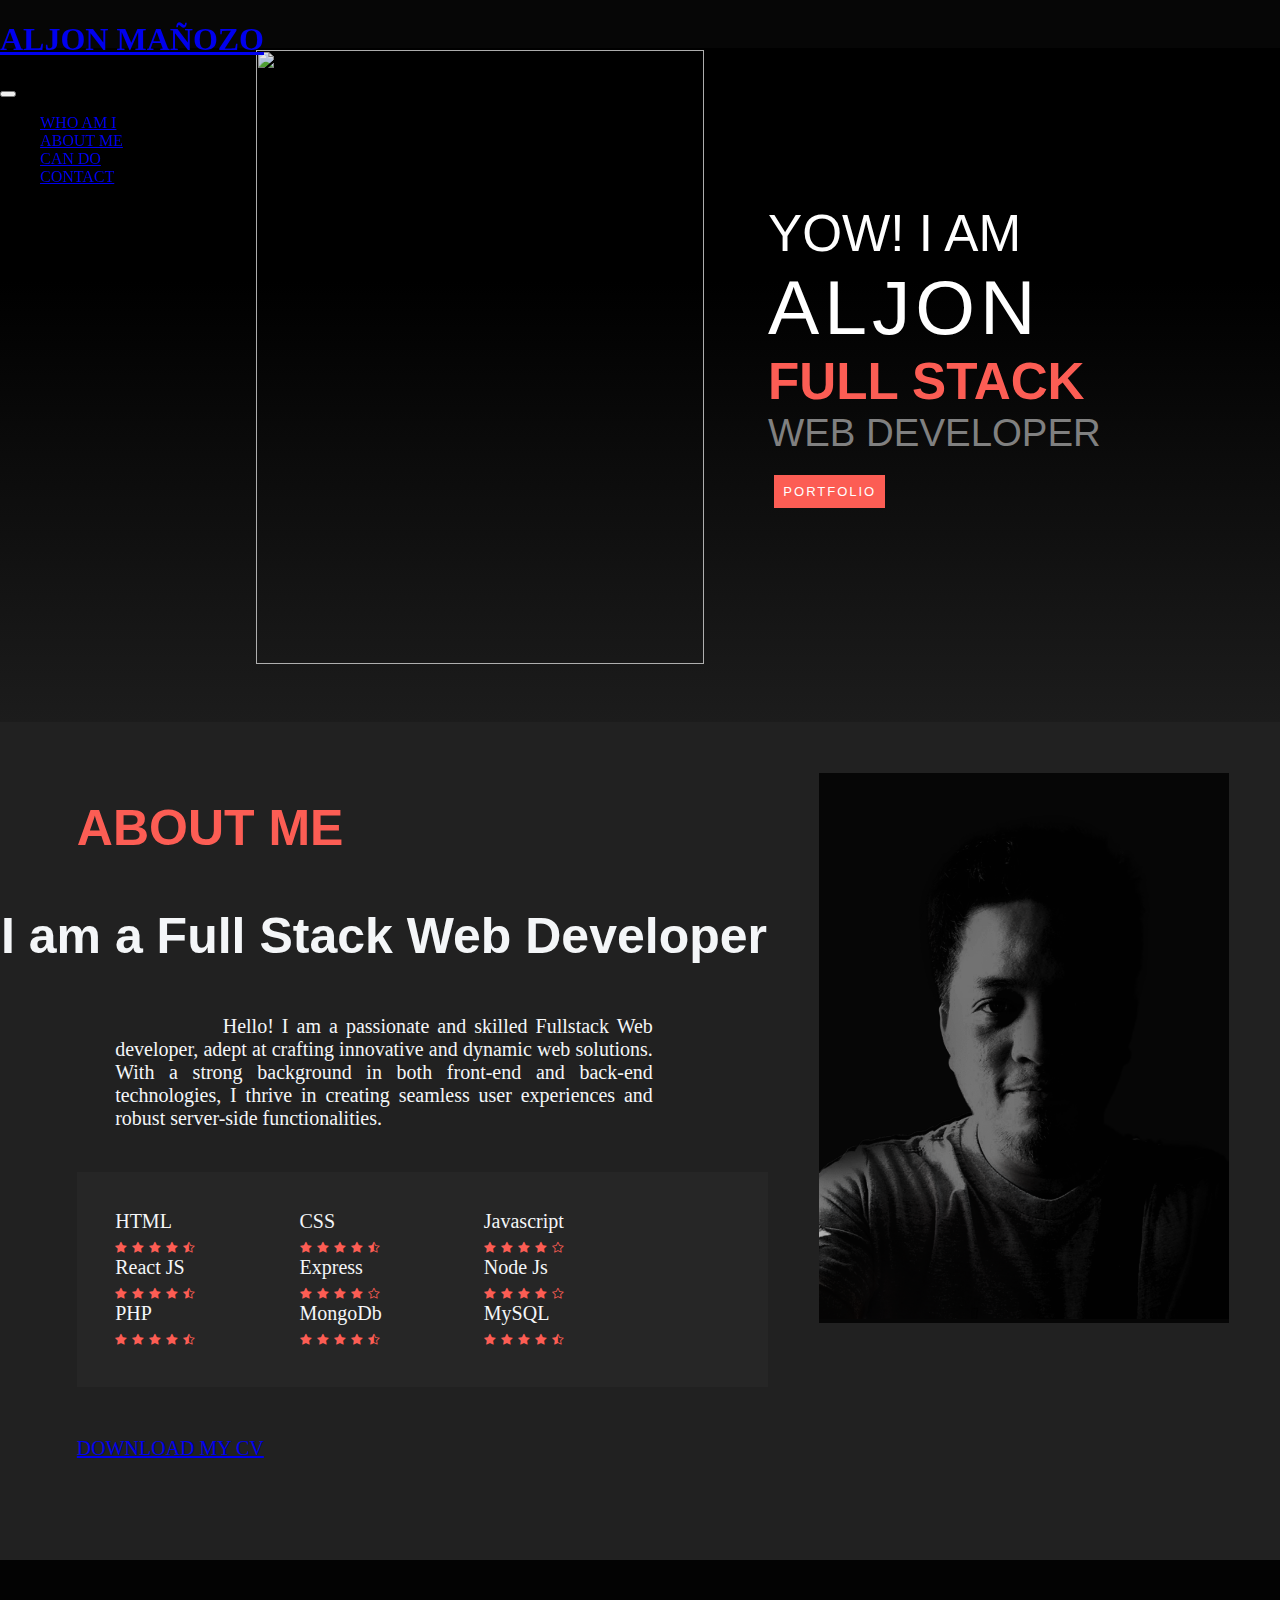
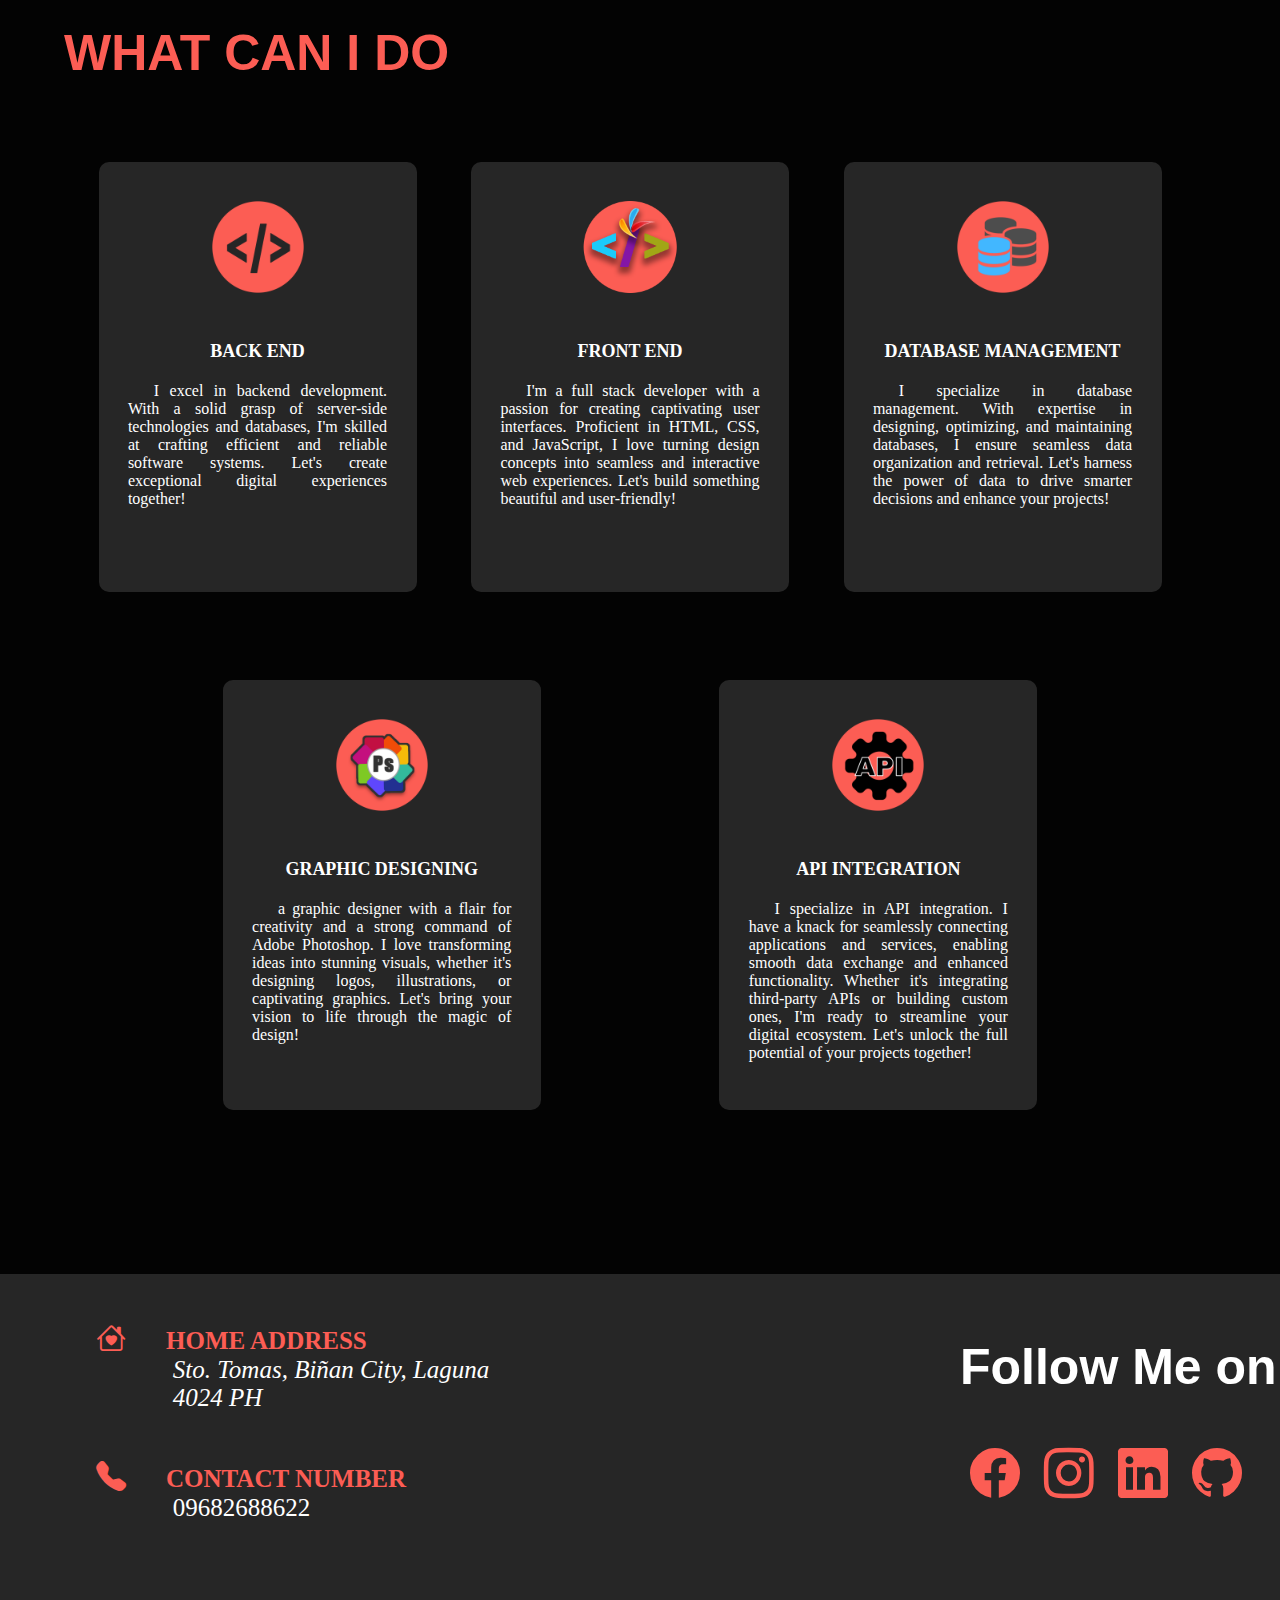
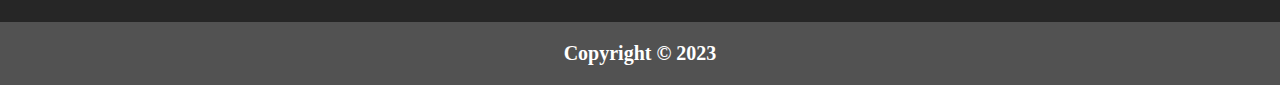
==== commit ef9d85c4: "Update index.html" ====
--- a/index.html
+++ b/index.html
@@ -17,12 +17,39 @@
     <div class="Main">
         
         <header>
-            <div class="TextLogo"><h1>ALJON MAÑOZO</h1></div>
+            <!-- <div class="TextLogo"><h1>ALJON MAÑOZO</h1></div>
             <div class="navlink"><a href="#Contact"><center>CONTACT</center></a></div>
             <div class="navlink"><a href="#Skills"><center>CAN DO</center></a></div>
             <div class="navlink"><a href="#AboutMe"><center>ABOUT ME</center></a></div>
-            <div class="navlink"><a href="#Home"><center>WHO AM I</center></a></div>
-
+            <div class="navlink"><a href="#Home"><center>WHO AM I</center></a></div> -->
+                                            
+                        
+            <nav class="navbar navbar-expand-lg ">
+                <div class="container-fluid">
+                <a class="navbar-brand" href="#"><h1>ALJON MAÑOZO</h1></a>
+                <button class="navbar-toggler" type="button" data-bs-toggle="collapse" data-bs-target="#collapsibleNavbar">
+                    <span class="navbar-toggler-icon"></span>
+                </button>
+                </div>
+               
+                <div class="collapse navbar-collapse" id="collapsibleNavbar">
+                    <ul class="navbar-nav">
+                    <li class="nav-item">
+                        <a class="nav-link" href="#">WHO AM I</a>
+                    </li>
+                    <li class="nav-item">
+                        <a class="nav-link" href="#">ABOUT ME</a>
+                    </li>
+                    <li class="nav-item">
+                        <a class="nav-link" href="#">CAN DO</a>
+                    </li>
+                    <li class="nav-item">
+                        <a class="nav-link" href="#">CONTACT</a>
+                    </li>    
+                    </ul>
+                </div>
+            </nav>
+  
         </header>
         <div class="ContentCon">
 
@@ -43,7 +70,7 @@
             <div id="AboutMe" class="Content Box2">
                 <div class="AboutBox1">
                     <h2>ABOUT ME</h2>
-                    <h3>I am a Full Stack <br> Web Developer</h3>
+                    <h3>I am a Full Stack Web Developer</h3>
                     <p>
                         Hello! I am a passionate and skilled Fullstack Web developer, adept at crafting innovative and dynamic web solutions. 
                         With a strong background in both front-end and back-end technologies, I thrive in creating seamless user experiences 
@@ -143,7 +170,7 @@
                         </div>
 
                     </div>
-                    <div class="DownloadCV"><button> DOWNLOAD MY CV</button></div>
+                    <div class="DownloadCV"><a href="#"><span>DOWNLOAD MY CV</span></a></div>
                 </div>
 
            <!-- __________________________________ ABOUT PHOTO CONTENT __________________________________ -->
--- a/css/styles2.css
+++ b/css/styles2.css
@@ -34,8 +34,8 @@
     color: var(--redorange);
 }
 .AboutBox1 h3{
-    font-size: 70px;
-    margin-left: 15%;
+    font-size: 50px;
+    text-align: center;
     font-family: Impact, Haettenschweiler, 'Arial Narrow Bold', sans-serif;
 }
 .AboutBox1 p{
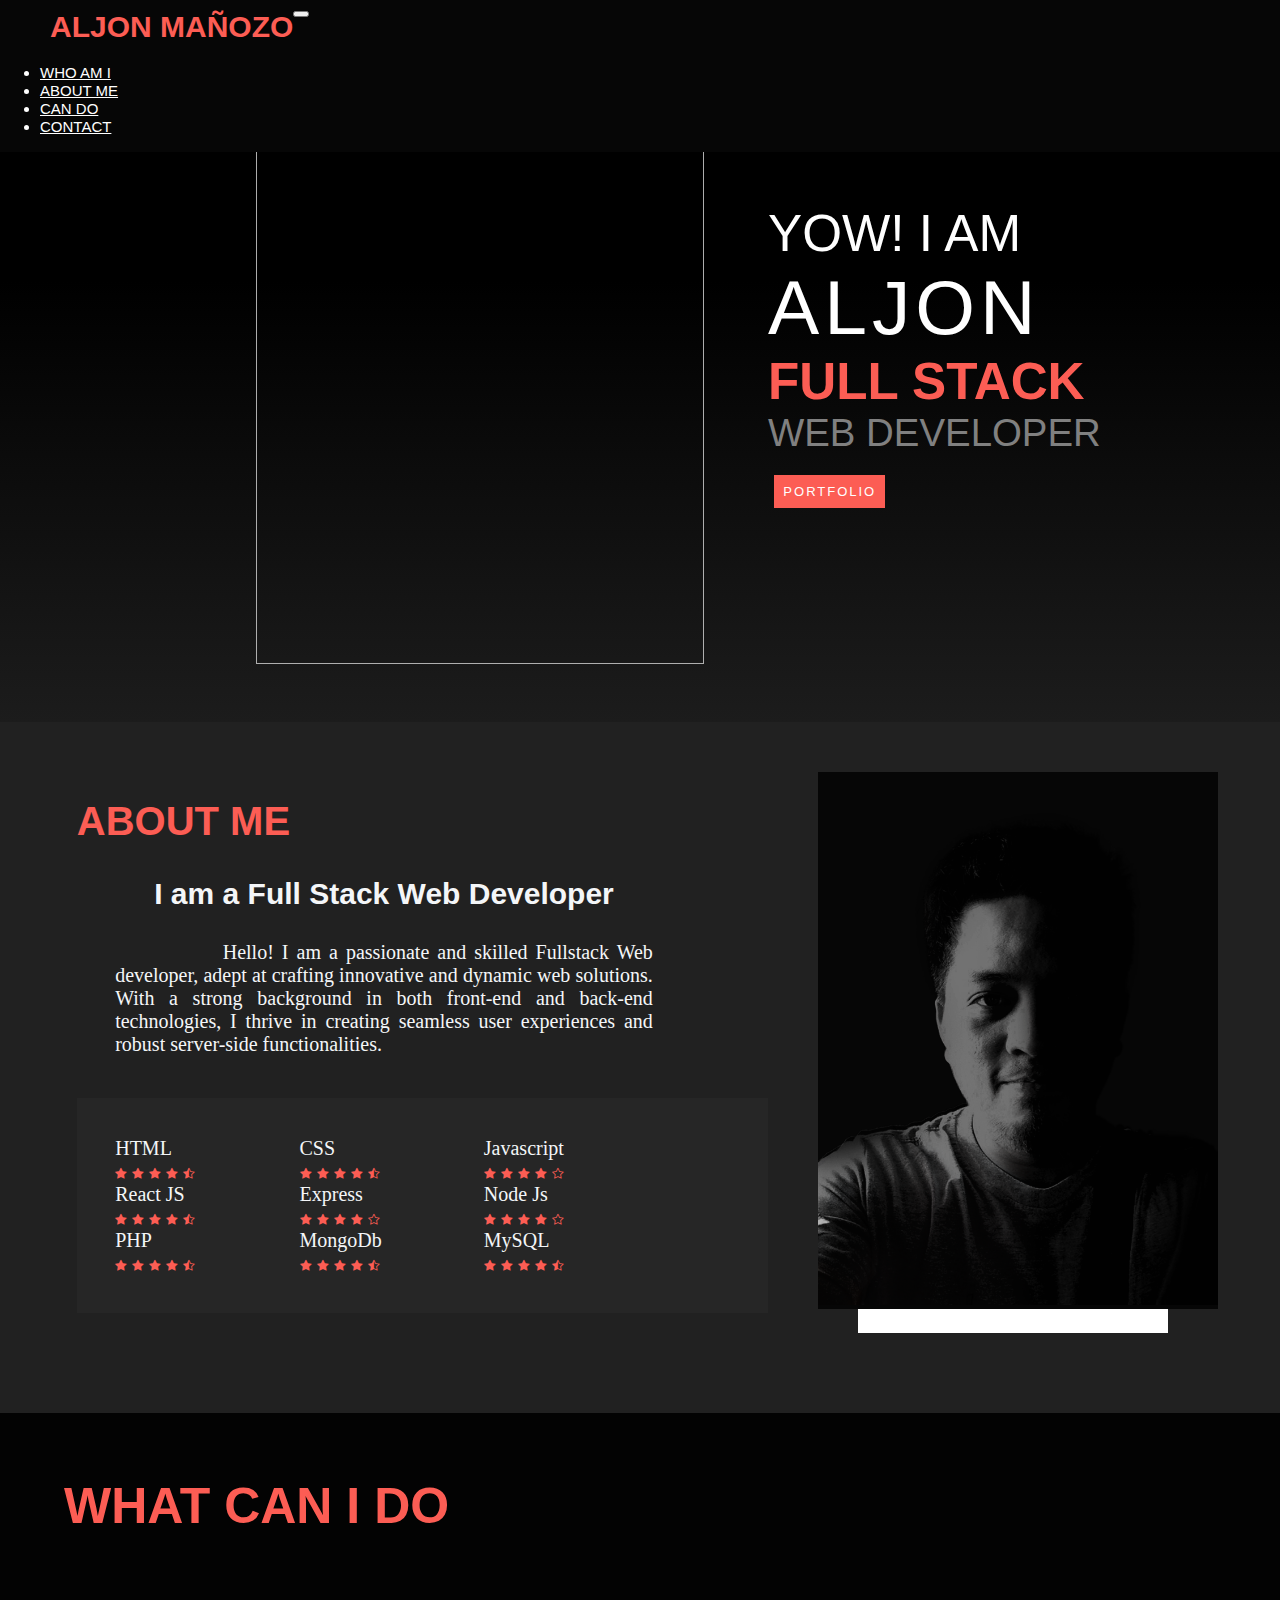
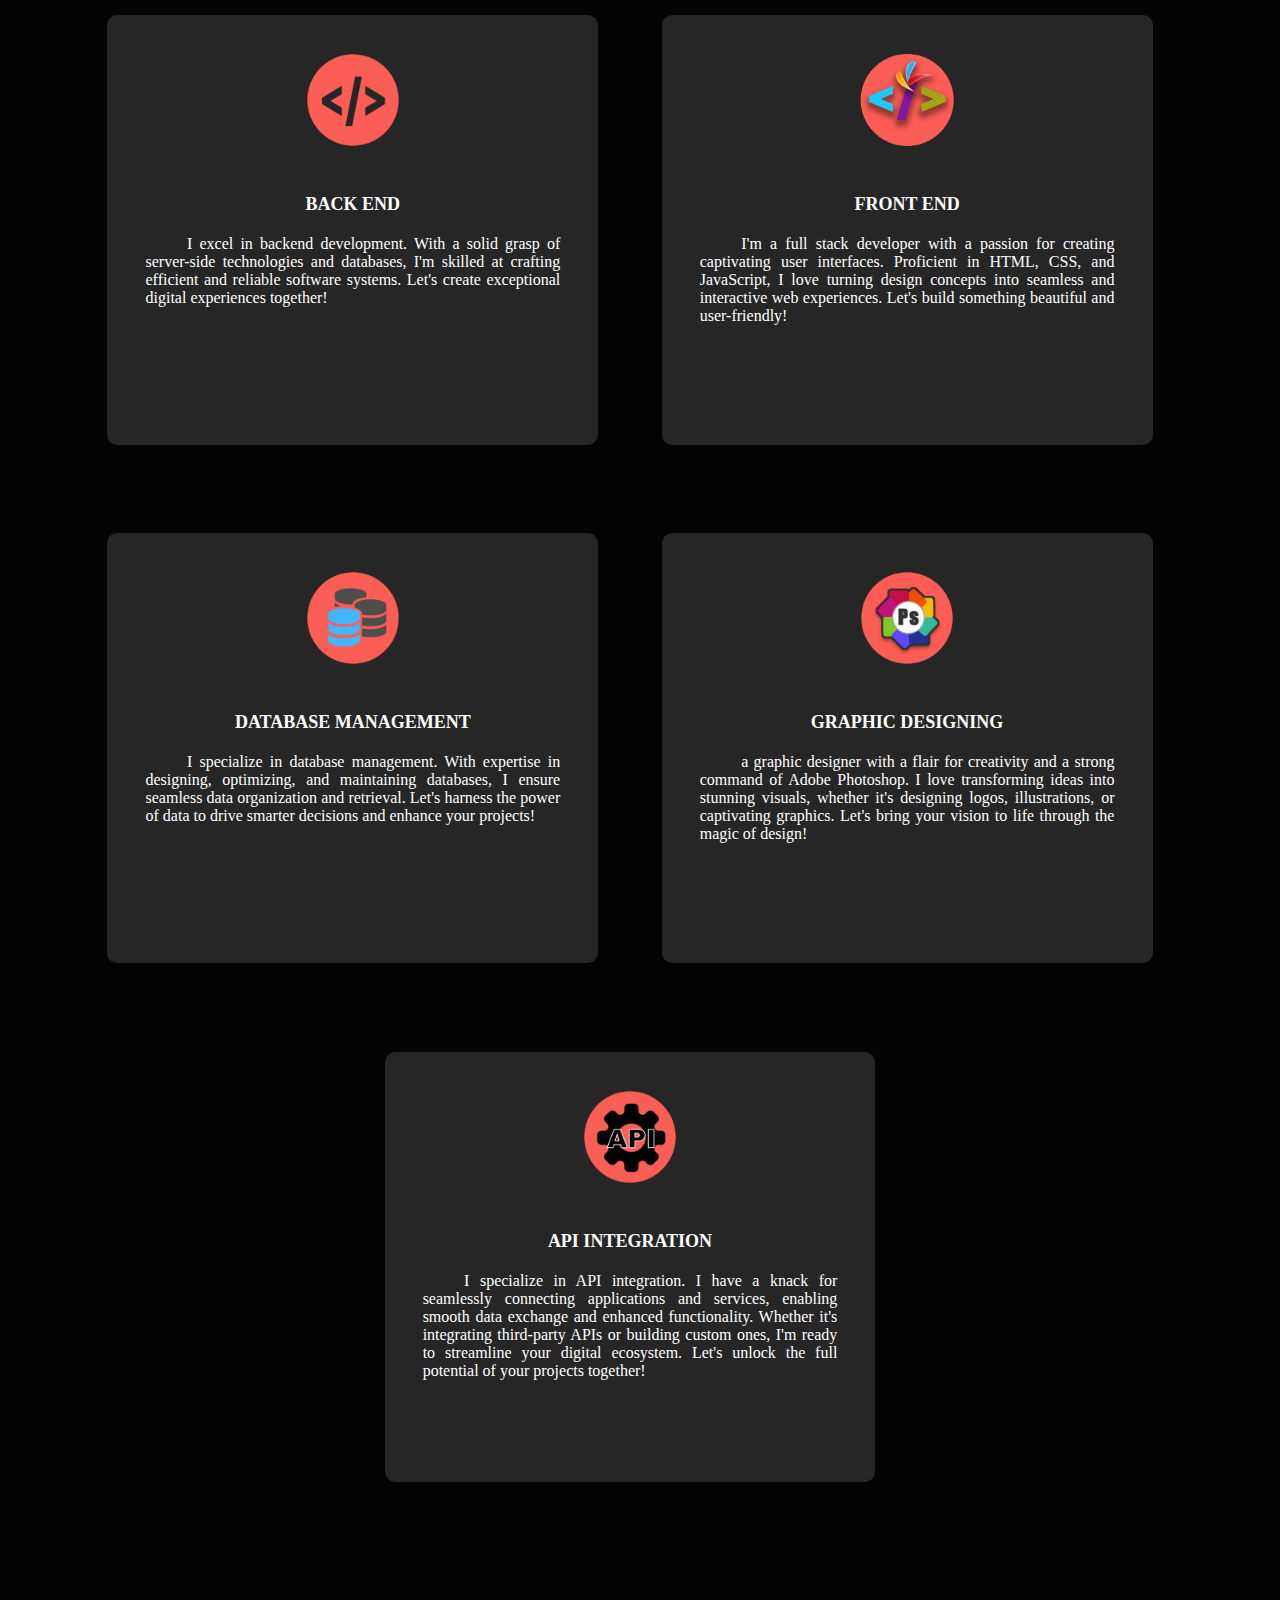
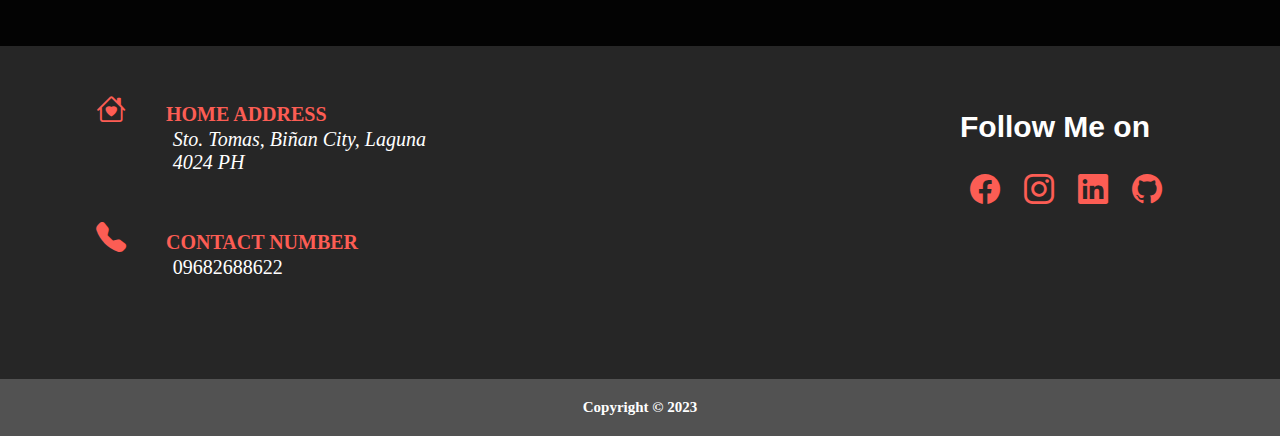
==== commit fb448a38: "Update index.html" ====
--- a/index.html
+++ b/index.html
@@ -35,16 +35,16 @@
                 <div class="collapse navbar-collapse" id="collapsibleNavbar">
                     <ul class="navbar-nav">
                     <li class="nav-item">
-                        <a class="nav-link" href="#">WHO AM I</a>
+                        <a class="nav-link" href="#Home">WHO AM I</a>
                     </li>
                     <li class="nav-item">
-                        <a class="nav-link" href="#">ABOUT ME</a>
+                        <a class="nav-link" href="#AboutMe">ABOUT ME</a>
                     </li>
                     <li class="nav-item">
-                        <a class="nav-link" href="#">CAN DO</a>
+                        <a class="nav-link" href="#Skills">CAN DO</a>
                     </li>
                     <li class="nav-item">
-                        <a class="nav-link" href="#">CONTACT</a>
+                        <a class="nav-link" href="#Contact">CONTACT</a>
                     </li>    
                     </ul>
                 </div>
--- a/css/styles.css
+++ b/css/styles.css
@@ -10,73 +10,59 @@
 body{
     margin: 0;
 }
+
+
+
+header{
+    background-color: var(--darkblack);
+    width: 100%;
+    position: fixed;
+    z-index: 1;
+}
+
 .Main{
     margin: 0;
 }
 
 /* navigation Here */
+.bg {
+    background-color: var(--darkblack);
+}
+.navbar {
+}
+.navbar h1{
+    color: var(--redorange);
+    font-family: 'Franklin Gothic Medium', 'Arial Narrow', Arial, sans-serif;
+    margin-left: 50px;
+    font-size: 30px;
+    float: left;
+    margin-top: 10px;
+}
+.container-fluid a{
 
-@media screen and (max-width: 1500px){
-    
-    .navlink a {
-        font-size: 18px !important;
-    }
+}
+.navbar-nav{
+    margin-right: 50px;
+    width: 100%;
+}
+.nav-item{
+    width: 25%;
+    max-width: 150px;
+}
+.nav-item a{
+    color: white;
+    font-family: 'Franklin Gothic Medium', 'Arial Narrow', Arial, sans-serif;
+    font-size: 15px;
+    width: 100%;
+}
+.collapse {
+    width: 80%;
+    color: white;
 }
 
-
-@media screen and (max-width: 800px){
-    
-    .TextLogo p{
-        margin-top: 15% !important;
-}
-    .TextLogo{
-        font-size: 20px !important;
-    } 
-    .navlink{
-        width: 100px !important;
-    }
-    .navlink a {
-        font-size: 14px !important;
-    }
-}
-header{
-    background-color: var(--darkblack);
-    width: 100%;
-    height: 3.5vw;
-    position: fixed;
-    min-height: 48px;
-    z-index: 1
-}
-
-.navlink{
-    float: right;
-    width: 150px;
-    margin-top: 20px;
-}
-.navlink a{
-    font-size: 1vw;
-    text-decoration: none;
-    color: white;
-    font-family: 'Franklin Gothic Medium', 'Arial Narrow', Arial, sans-serif;
-}
-.navlink a:hover{
+.nav-item a:hover{
     color: var(--redorange);
 }
-
-.TextLogo{
-    float: left;
-    color: var(--redorange);
-    font-family: 'Franklin Gothic Medium', 'Arial Narrow', Arial, sans-serif;
-    height: 100%;
-    margin-left: 5%;
-    font-size: 30px;
-}
-
-.TextLogo h1{
-    margin-top: 5%;
-}
-
-
 
 /* Content Here*/
 .ContentCon{
@@ -101,8 +87,8 @@
     }    
     .Box1{
         padding-top: 50px !important;
+    }
 
-    }
    
 }
 
@@ -124,7 +110,7 @@
     }
 }
 .Box1{
-    padding-top: 80px;
+    padding-top: 120px;
     display: flex;
     height: 52.5vw; 
     background: rgb(0,0,0);
@@ -192,6 +178,7 @@
     letter-spacing: 2px;
     font-family: 'Franklin Gothic Medium', 'Arial Narrow', Arial, sans-serif;
 }
+
 .PortfolioBut a{
     text-decoration: none;
 }
@@ -202,3 +189,4 @@
 .PortfolioBut center{
     
 }
+
--- a/css/styles2.css
+++ b/css/styles2.css
@@ -83,19 +83,19 @@
 
 .DownloadCV{
     margin: 50px 10%;
-
-}
-.DownloadCV button {
-    width: 50%;
-    padding: 20px;
-    margin-left: 20%;
+    width: 100%;
+
+}
+.DownloadCV a {
+    margin-left: 25%;
     color:#030303;
     font-weight: 700;
-    
+    text-decoration: none;
+    background-color:  white;
     border: 5px solid white;
 }
 
-.DownloadCV button:hover {
+.DownloadCV a:hover {
     background: none !important;
     border: 5px solid var(--redorange);
     color: var(--redorange);
@@ -266,3 +266,106 @@
     font-weight: bolder;
 
 }
+
+
+
+
+
+@media screen and (max-width: 1300px) {
+        
+   
+    
+    .DownloadCV{
+        margin: 50px 75px;
+
+    }
+    .DownloadCV a {
+        width: 300px;
+        height: 40px;
+        float: right;
+        margin-right: -325px;
+        margin-top: -80px;
+        color:#030303;
+        font-weight: 700;
+        border: 5px solid white;
+        text-align: center;
+    }
+    .DownloadCV span{
+        font-size: 15px;
+    }
+        
+    .AboutBox1 h3{
+        font-size: 30px;
+    
+    }
+        
+    .AboutBox1 h2{
+        font-size: 40px;
+    
+    }
+
+        
+    .AboutBox2{
+        width: 40%;
+    }
+    .AboutPhoto{
+        background-color: var(--darkblack);
+        width: 400px;
+        margin: 50px 50px;
+    }
+    .AboutPhoto img{
+        width: 100%;
+        opacity: 70%;
+    }
+
+
+    .CanDoBox{
+    width: 40%;
+
+    }
+        
+    .FollowBox h3{
+        color: white;
+        font-family: Arial, Helvetica, sans-serif;
+        font-size: 30px;
+        margin-top: 20%;
+    }
+    .conlogo {
+        font-size: 30px;
+        margin: 10px;
+    }
+        
+    .ContactAddBox {
+        font-size: 20px;
+        width: 100%; 
+        float: left;
+    }
+
+
+
+    .NumIcon i, .HomeIcon i{
+        font-size: 30px;
+        margin-right: 40px;
+    }
+        
+    footer {
+
+        font-size: 15px;
+
+    }
+
+
+
+
+
+}
+
+
+
+
+@media screen and (max-width: 1170px) {
+ 
+    
+
+
+}
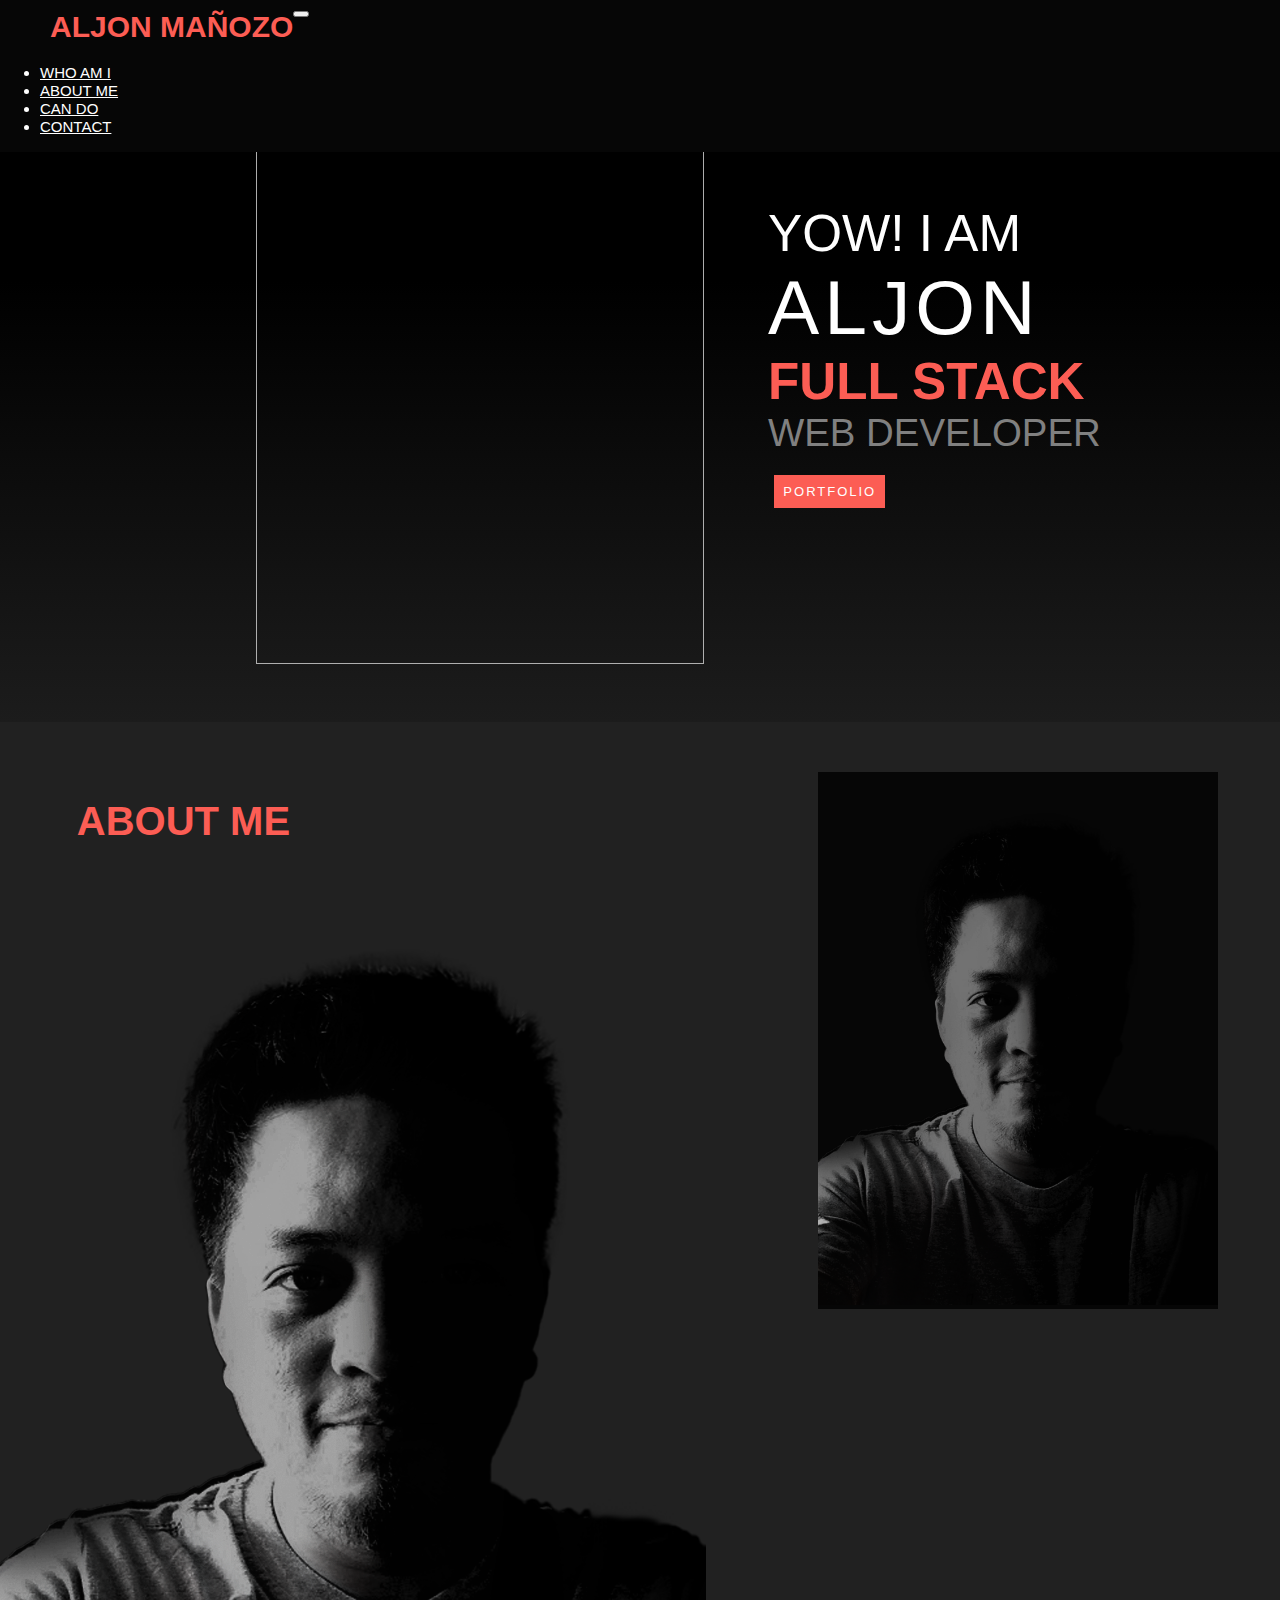
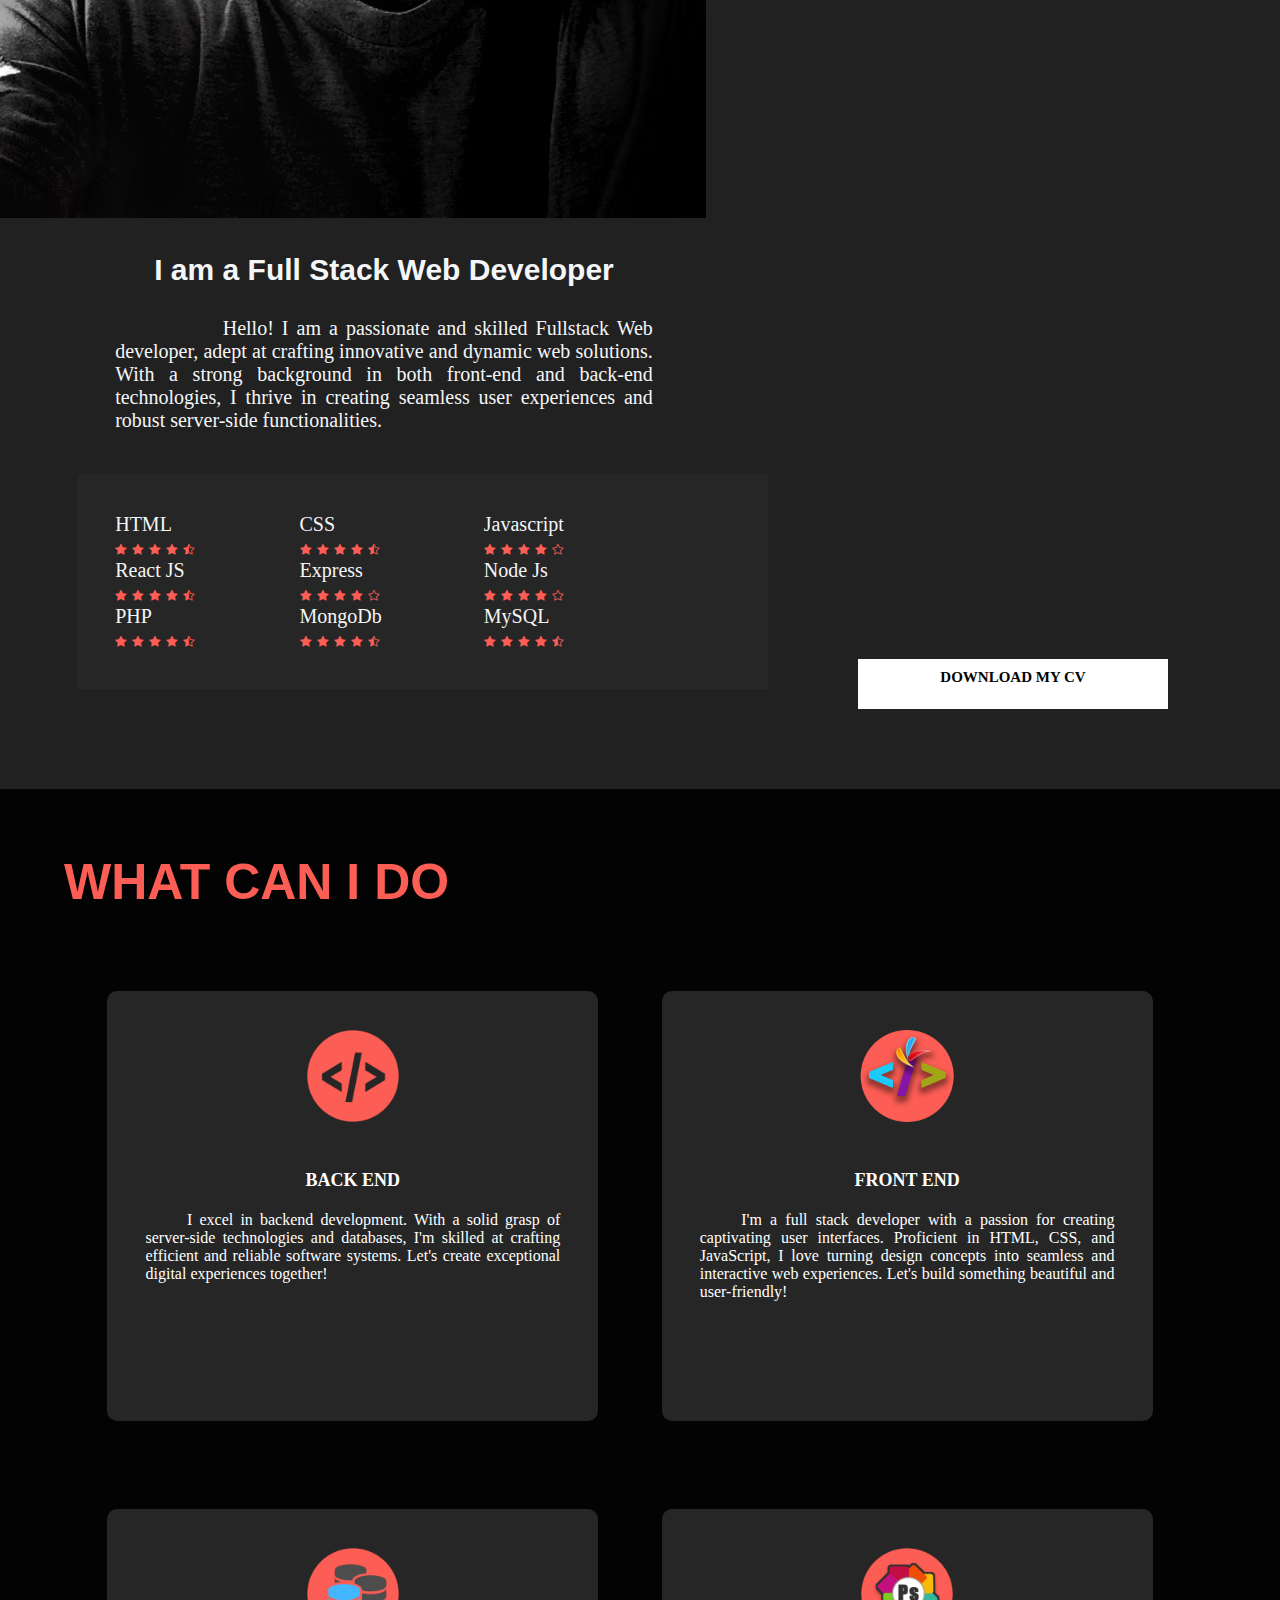
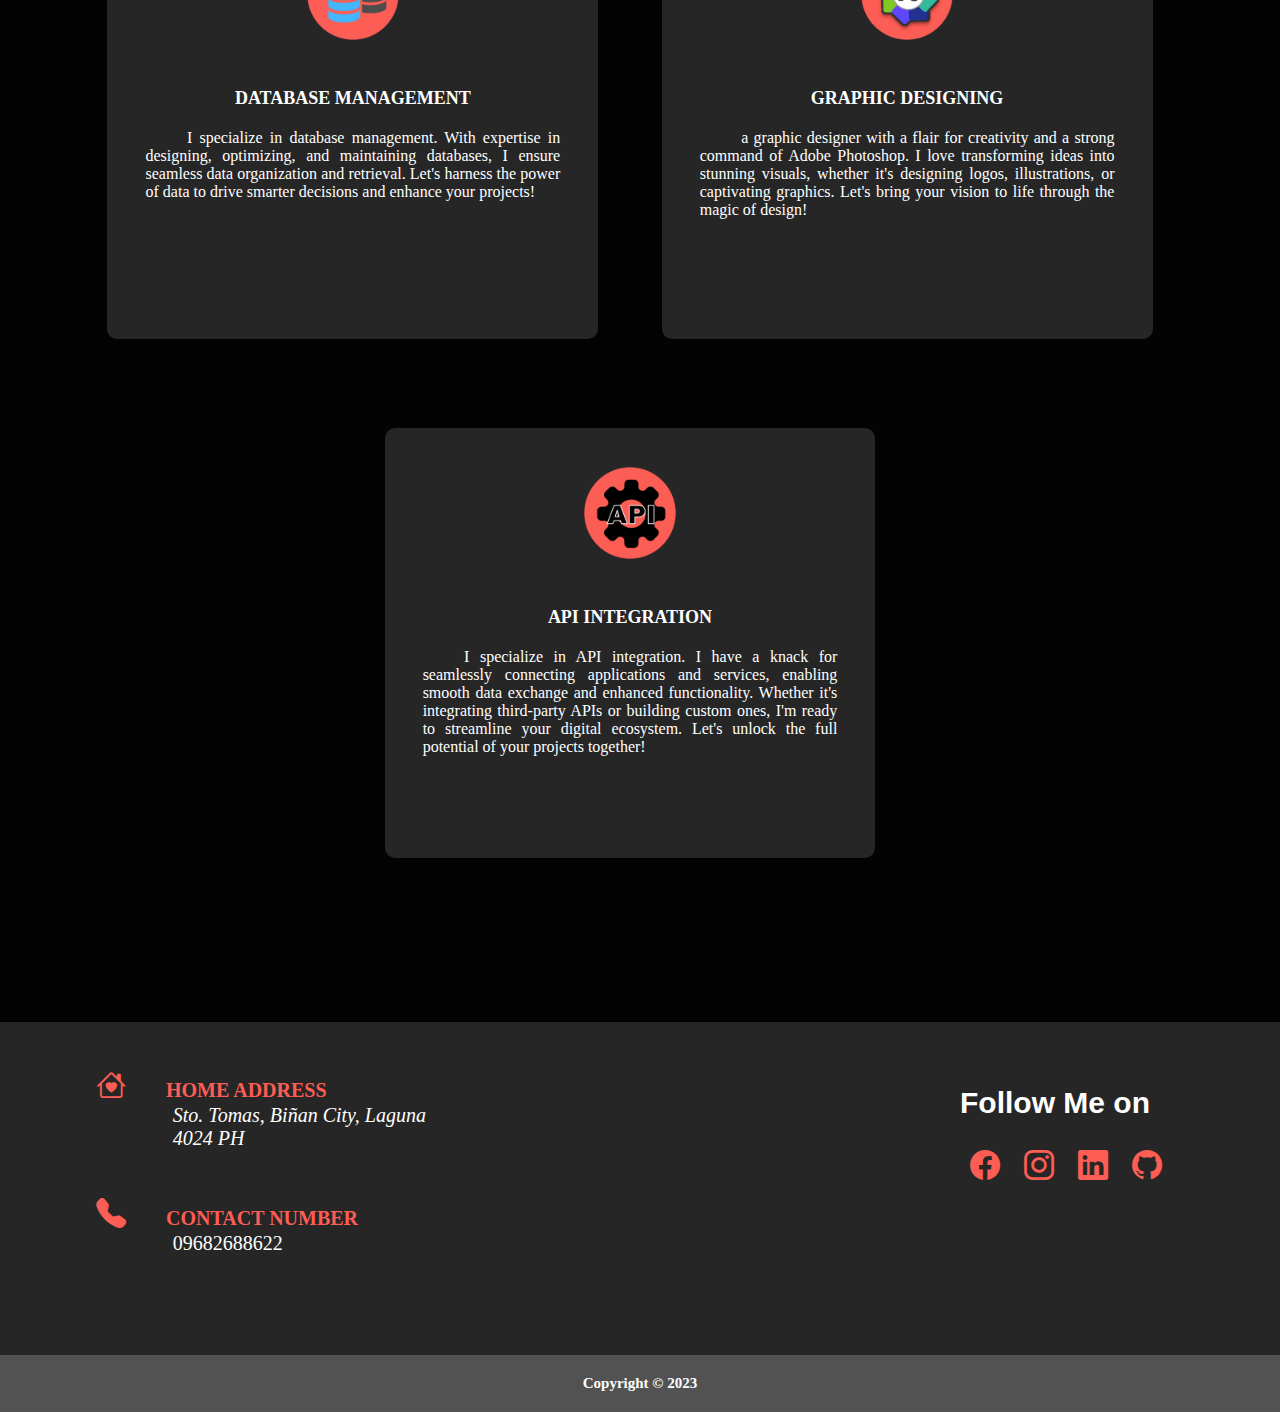
==== commit 9efd8a97: "Update index.html" ====
--- a/index.html
+++ b/index.html
@@ -70,6 +70,10 @@
             <div id="AboutMe" class="Content Box2">
                 <div class="AboutBox1">
                     <h2>ABOUT ME</h2>
+                    <div class="AboutPhoto2">
+                        <img src="./image/Profile3.png" alt="">
+
+                    </div>
                     <h3>I am a Full Stack Web Developer</h3>
                     <p>
                         Hello! I am a passionate and skilled Fullstack Web developer, adept at crafting innovative and dynamic web solutions. 
